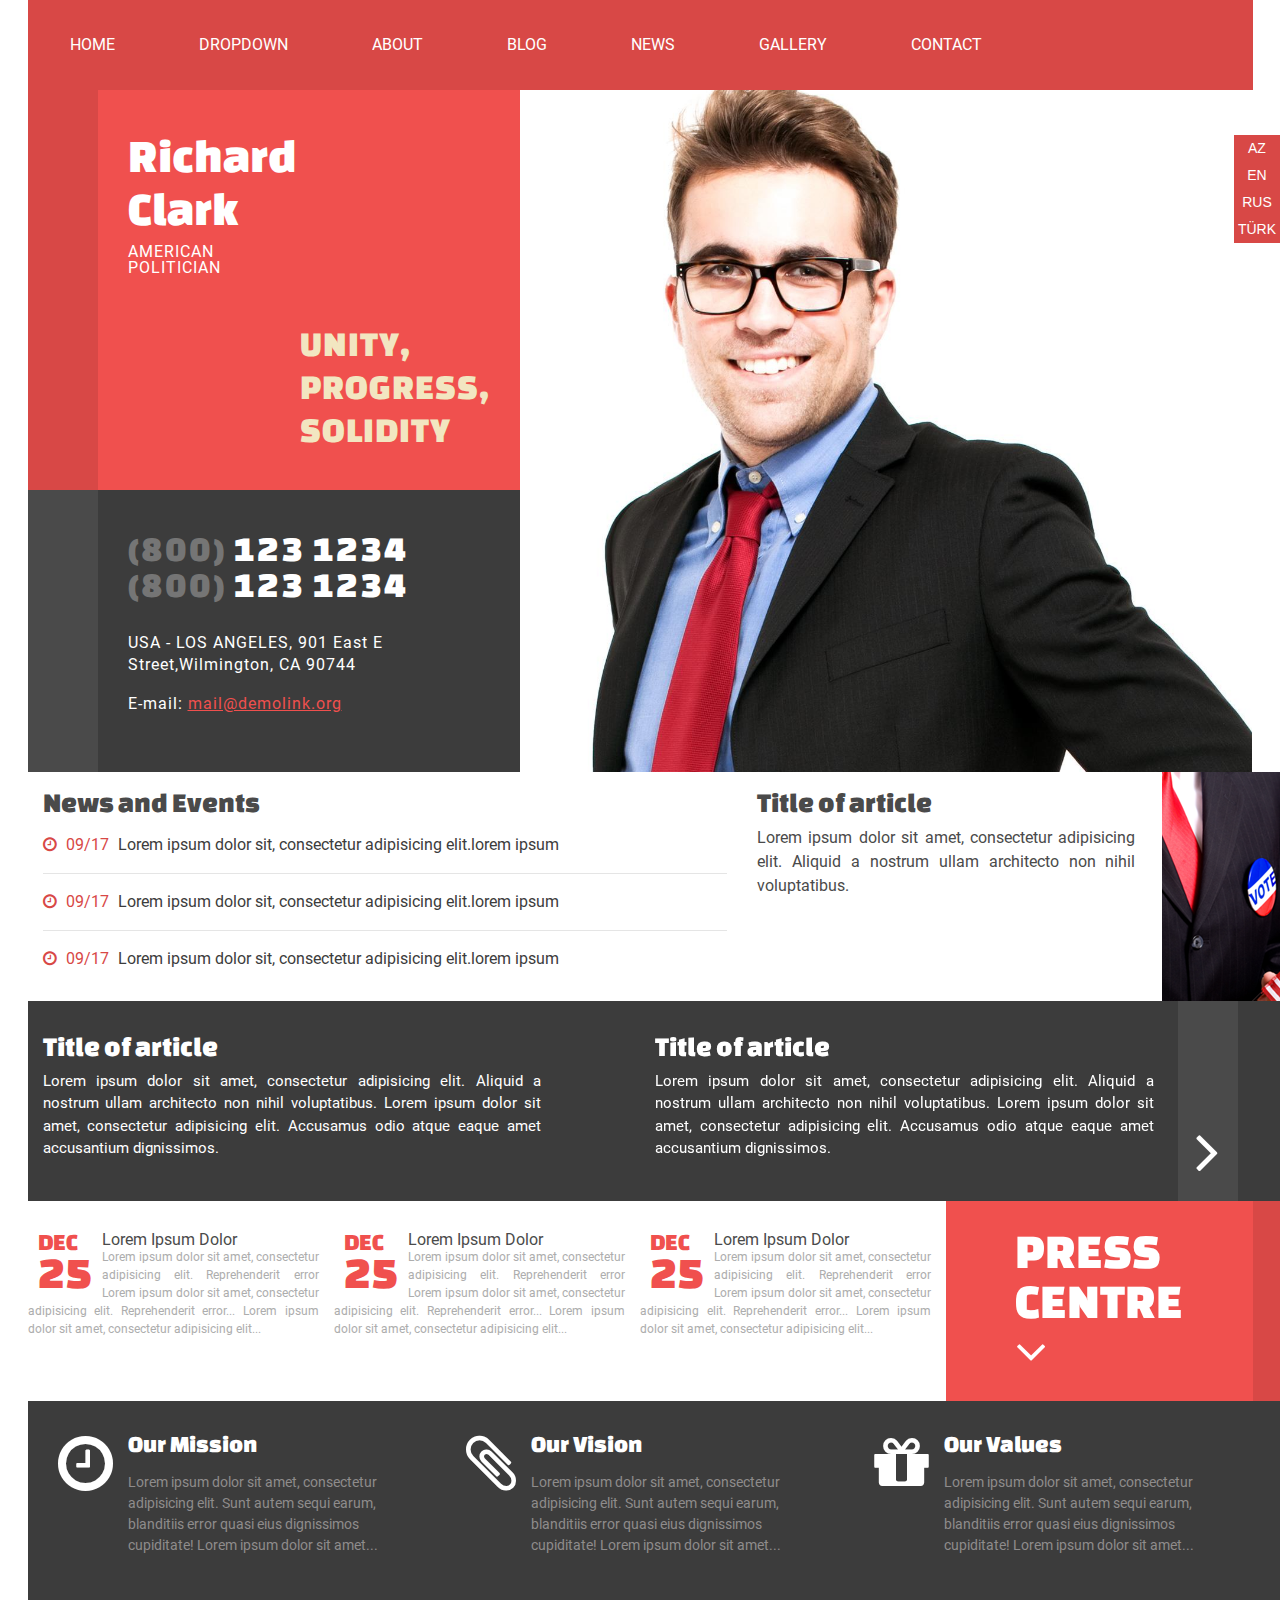
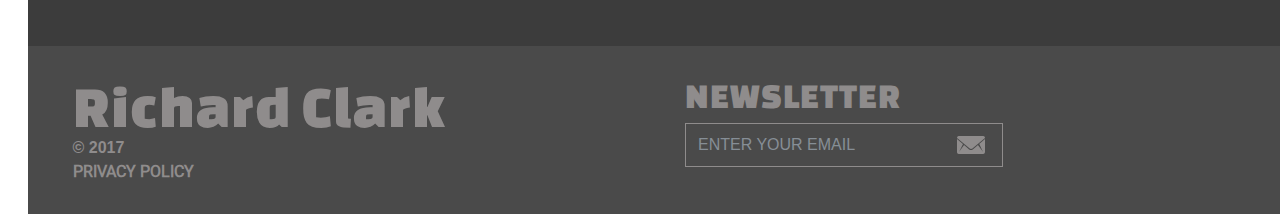
==== index.html @ 46f84d85 "created single blog(posts) and added some features" ====
<!DOCTYPE html>
<html lang="en">
	<head>
		<!-- Required meta tags -->
		<meta charset="utf-8">
		<meta http-equiv="X-UA-Compatible" content="IE=edge">
		<meta name="viewport" content="width=device-width, initial-scale=1.0, maximum-scale=1.0">
		<meta name="keywords" content="tags for website">
		<meta name="description" content="This is the home page.">
		<meta name="author" content="">
		<title>HOME</title>
		<!-- CSS -->
		<link rel="stylesheet" type="text/css" href="assets/css/bootstrap.min.css">
		<link rel="stylesheet" type="text/css" href="assets/css/font-awesome.min.css">
		<link rel="stylesheet" type="text/css" href="assets/css/animate.css">
		<link rel="stylesheet" type="text/css" href="assets/css/YouTubePopUp.css">
		<link rel="stylesheet" type="text/css" href="assets/css/owl.carousel.min.css">
		<link rel="stylesheet" type="text/css" href="assets/css/lightbox.min.css">
		<link rel="stylesheet" type="text/css" href="assets/css/styles.css">
	</head>
	<body>
		<!-- LANGUAGE BOX -->
		<ul id="language-box" class="d-none d-md-block">
			<li><a href="#">AZ</a></li>
			<li><a href="#">EN</a></li>
			<li><a href="#">RUS</a></li>
			<li><a href="#">TÜRK</a></li>
		</ul>
		<!-- /LANGUAGE BOX -->
		<!-- HEADER-NAVBAR -->
		<header id="section-header">
			<div class="container container_custom">
				<div class="row">
					<div class="col-12">
						<nav class="navbar navbar-expand-lg navbar-light navbar_custom roboto-regular">
							<button class="navbar-toggler" type="button" data-toggle="collapse" data-target="#navbarSupportedContent" aria-controls="navbarSupportedContent" aria-expanded="false" aria-label="Toggle navigation">
							<span class="navbar-toggler-icon"></span>
							</button>
							<div class="collapse navbar-collapse" id="navbarSupportedContent">
								<ul class="navbar-nav mr-auto">
									<li class="nav-item active">
										<a class="nav-link" href="/"><span data-hover="HOME">HOME</span></a>
									</li>
									<li class="nav-item">
										<a class="nav-link" href="#"><span data-hover="DROPDOWN">DROPDOWN</span></a>
										<ul class="sub-menu" style="display: none;">
											<li class="sub-menu-item"><a href="#">SUB MENU 1</a></li>
											<li class="sub-menu-item"><a href="#">SUB MENU 2</a></li>
											<li class="sub-menu-item"><a href="#">SUB MENU 3</a></li>
										</ul>
									</li>
									<li class="nav-item">
										<a class="nav-link" href="about.html"><span data-hover="ABOUT">ABOUT</span></a>
									</li>
									<li class="nav-item">
										<a class="nav-link" href="blogs.html"><span data-hover="BLOG">BLOG</span></a>
									</li>
									<li class="nav-item">
										<a class="nav-link" href="news.html"><span data-hover="NEWS">NEWS</span></a>
									</li>
									<li class="nav-item">
										<a class="nav-link" href="gallery.html"><span data-hover="GALLERY">GALLERY</span></a>
									</li>
									<li class="nav-item">
										<a class="nav-link" href="contact.html"><span data-hover="CONTACTS">CONTACT</span></a>
									</li>
									<!-- 		<li class="nav-item">
										<a class="nav-link" href="#"><span data-hover="AZ">AZ</span></a>
										<ul class="sub-menu" style="display: none;">
													<li class="sub-menu-item"><a href="#">EN</a></li>
													<li class="sub-menu-item"><a href="#">RUS</a></li>
													<li class="sub-menu-item"><a href="#">TÜRK</a></li>
										</ul>
									</li> -->
								</ul>
							</div>
						</nav>
					</div>
				</div>
			</div>
		</header>
		<!-- /HEADER-NAVBAR -->
		<!-- HEADER-ABOUT -->
		<section id="header-about">
			<div class="container container_custom">
				<div class="row">
					<div class="col-lg-5 col-md-5 col-sm-12 col-xs-12">
						<div class="about-box-top">
							<h2 class="porfolio-name changa-one">Richard<br>Clark</h2>
							<p class="portfolio-name-title roboto-regular">AMERICAN <br> POLITICIAN</p>
							<p class="portfolio-name-position changa-one pull-right">UNITY,<br>PROGRESS,<br>SOLIDITY</p>
							<div class="clearfix"></div>
						</div>
						<div class="about-box-bottom">
							<p class="contact-number changa-one"><span>(800)</span>&nbsp;123 1234</p>
							<p class="contact-number changa-one"><span>(800)</span>&nbsp;123 1234</p>
						<address class="roboto-regular">USA - LOS ANGELES, 901 East E Street,Wilmington, CA 90744</address>
						<p class="contact-email roboto-regular">E-mail: <a href="mailto:mail@demolink.org" class="email-link">mail@demolink.org</a></p>
					</div>
				</div>
				<div class="col-lg-7 col-md-7  hidden-sm-down">
					<div class="portfolio-image" style="background-image: url('assets/images/image.jpg');"></div>
				</div>
			</div>
		</div>
	</section>
	<!-- /HEADER-ABOUT -->
	<!-- NEWS-EVENTS -->
	<section id="news-events-section">
		<div class="container container_custom">
			<div class="row">
				<div class="col-12">
					<div class="container container_custom">
						<div class="row">
							<div class="col-12 col-sm-12 col-xs-12 col-md-7 col-lg-7">
								<div class="last-news-events roboto-regular">
									<h3 class="changa-one">News and Events</h3>
									<a href="#" class="last-news-events-item">
										<i class="fa fa-clock-o"></i>
										<span class="last-news-events-item-date">09/17</span>
										Lorem ipsum dolor sit, consectetur adipisicing elit.lorem ipsum
									</a>
									<hr>
									<a href="#" class="last-news-events-item">
										<i class="fa fa-clock-o"></i>
										<span class="last-news-events-item-date">09/17</span>
										Lorem ipsum dolor sit, consectetur adipisicing elit.lorem ipsum
									</a>
									<hr>
									<a href="#" class="last-news-events-item">
										<i class="fa fa-clock-o"></i>
										<span class="last-news-events-item-date">09/17</span>
										Lorem ipsum dolor sit, consectetur adipisicing elit.lorem ipsum
									</a>
								</div>
							</div>
							<div class="col-12 col-sm-12 col-xs-12 col-md-4 col-lg-4">
								<a href="#" class="figure-article">
									<article class="static-article">
										<h3 class="changa-one">Title of article</h3>
										<p class="roboto-regular">Lorem ipsum dolor sit amet,
											consectetur adipisicing elit.
											Aliquid a nostrum ullam architecto
										non nihil voluptatibus.</p>
									</article>
								<figure class="right-figure d-none d-md-block"><img src="assets/images/figure.png" alt="figure"></figure>
							</a>
						</div>
					</div>
				</div>
			</div>
		</div>
	</div>
</section>
<!-- /NEWS-EVENTS -->
<!-- BLOG-ARTICLE -->
<section id="blog-article">
	<div class="container container_custom">
		<div class="row">
			<div class="col-12">
				<div class="blog-article">
					<div class="container container_custom">
						<div class="row">
							<div class="col-md-6 col-lg-6 col-sm-6 col-xs-12">
								<a href="#" class="figure-article">
									<article class="static-article">
										<h3 class="changa-one">Title of article</h3>
										<p class="roboto-regular">Lorem ipsum dolor sit amet,
											consectetur adipisicing elit.
											Aliquid a nostrum ullam architecto
										non nihil voluptatibus. Lorem ipsum dolor sit amet, consectetur adipisicing elit. Accusamus odio atque eaque amet accusantium dignissimos.</p>
									</article>
								</a>
							</div>
							<div class="col-md-6 col-lg-6 col-sm-6 d-none d-md-block">
								<div class="owl-blog-article owl-carousel owl-theme">
									<div>
										<a href="#" class="figure-article">
											<article class="static-article">
												<h3 class="changa-one">Title of article</h3>
												<p class="roboto-regular">Lorem ipsum dolor sit amet,
													consectetur adipisicing elit.
													Aliquid a nostrum ullam architecto
												non nihil voluptatibus. Lorem ipsum dolor sit amet, consectetur adipisicing elit. Accusamus odio atque eaque amet accusantium dignissimos.</p>
											</article>
										</a>
									</div>
									<div>
										<a href="#" class="figure-article">
											<article class="static-article">
												<h3 class="changa-one">Title of article</h3>
												<p class="roboto-regular">Lorem ipsum dolor sit amet,
													consectetur adipisicing elit.
													Aliquid a nostrum ullam architecto
												non nihil voluptatibus. Lorem ipsum dolor sit amet, consectetur adipisicing elit. Accusamus odio atque eaque amet accusantium dignissimos.</p>
											</article>
										</a>
									</div>
									<div>
										<a href="#" class="figure-article">
											<article class="static-article">
												<h3 class="changa-one">Title of article</h3>
												<p class="roboto-regular">Lorem ipsum dolor sit amet,
													consectetur adipisicing elit.
													Aliquid a nostrum ullam architecto
												non nihil voluptatibus. Lorem ipsum dolor sit amet, consectetur adipisicing elit. Accusamus odio atque eaque amet accusantium dignissimos.</p>
											</article>
										</a>
									</div>
								</div>
							</div>
						</div>
					</div>
				</div>
			</div>
		</div>
	</div>
</section>
<!-- /BLOG-ARTICLE -->
<!-- PRESS CENTRE -->
<section id="press-centre-section">
	<div class="container container_custom">
		<div class="row">
			<div class="col-12">
				<div class="press-centre-section">
					<div class="container container_custom">
						<div class="row">
							<div class="col-md-3 col-lg-3 col-sm-12 col-xs-12 press-centre-section-article">
								<a href="#">
									<time class="changa-one">
									DEC
									<span>25</span>
									</time>
									<div>
										<h6 class="roboto-regular press-centre-section-article-title">Lorem Ipsum Dolor</h6>
										<p class="press-centre-section-article-content roboto-regular">Lorem ipsum dolor sit amet, consectetur adipisicing elit. Reprehenderit error Lorem ipsum dolor sit amet, consectetur adipisicing elit. Reprehenderit error... Lorem ipsum dolor sit amet, consectetur adipisicing elit...</p>
									</div>
								</a>
							</div>
							<div class="col-md-3 col-lg-3 col-sm-12 col-xs-12 press-centre-section-article">
								<a href="#">
									<time class="changa-one">
									DEC
									<span>25</span>
									</time>
									<div>
										<h6 class="roboto-regular press-centre-section-article-title">Lorem Ipsum Dolor</h6>
										<p class="press-centre-section-article-content roboto-regular">Lorem ipsum dolor sit amet, consectetur adipisicing elit. Reprehenderit error Lorem ipsum dolor sit amet, consectetur adipisicing elit. Reprehenderit error... Lorem ipsum dolor sit amet, consectetur adipisicing elit...</p>
									</div>
								</a>
							</div>
							<div class="col-md-3 col-lg-3 col-sm-12 col-xs-12 press-centre-section-article">
								<a href="#">
									<time class="changa-one">
									DEC
									<span>25</span>
									</time>
									<div>
										<h6 class="roboto-regular press-centre-section-article-title">Lorem Ipsum Dolor</h6>
										<p class="press-centre-section-article-content roboto-regular">Lorem ipsum dolor sit amet, consectetur adipisicing elit. Reprehenderit error Lorem ipsum dolor sit amet, consectetur adipisicing elit. Reprehenderit error... Lorem ipsum dolor sit amet, consectetur adipisicing elit...</p>
									</div>
								</a>
							</div>
							<div class="col-md-3 col-lg-3 d-none d-md-block press-centre-section-link">
								<a href="#" class="changa-one">
									<span>
										PRESS <br>
										CENTRE
										<i class="fa fa-angle-down 5x"></i>
									</span>
								</a>
							</div>
						</div>
					</div>
				</div>
			</div>
		</div>
	</div>
</section>
<!-- /PRESS CENTRE -->
<!-- MISSION SECTION -->
<section id="mission-section">
	<div class="container container_custom">
		<div class="row">
			<div class="col-12">
				<div class="mission-section">
					<div class="container container_custom">
						<div class="row">
							<div class="col-md-4 col-lg-4 col-sm-12 col-xs-12 mission-section-wrapper">
								<div class="mission-section-icon">
									<i class="fa fa-clock-o fa-4x" aria-hidden="true"></i>
								</div>
								<div class="mission-section-content">
									<h4 class="mission-section-content-head changa-one">
									Our Mission
									</h4>
									<p class="mission-section-content-title roboto-regular">
										Lorem ipsum dolor sit amet, consectetur adipisicing elit. Sunt autem sequi earum, blanditiis error quasi eius dignissimos cupiditate! Lorem ipsum dolor sit amet...
									</p>
									<a href="#" class="roboto-regular">READ MORE <i class="fa fa-angle-right"></i></a>
								</div>
							</div>
							<div class="col-md-4 col-lg-4 col-sm-12 col-xs-12 mission-section-wrapper">
								<div class="mission-section-icon">
									<i class="fa fa-paperclip fa-4x" aria-hidden="true"></i>
								</div>
								<div class="mission-section-content">
									<h4 class="mission-section-content-head changa-one">
									Our Vision
									</h4>
									<p class="mission-section-content-title roboto-regular">
										Lorem ipsum dolor sit amet, consectetur adipisicing elit. Sunt autem sequi earum, blanditiis error quasi eius dignissimos cupiditate! Lorem ipsum dolor sit amet...
									</p>
									<a href="#" class="roboto-regular">READ MORE <i class="fa fa-angle-right"></i></a>
								</div>
							</div>
							<div class="col-md-4 col-lg-4 col-sm-12 col-xs-12  mission-section-wrapper">
								<div class="mission-section-icon">
									<i class="fa fa-gift fa-4x" aria-hidden="true"></i>
								</div>
								<div class="mission-section-content">
									<h4 class="mission-section-content-head changa-one">
									Our Values
									</h4>
									<p class="mission-section-content-title roboto-regular">
										Lorem ipsum dolor sit amet, consectetur adipisicing elit. Sunt autem sequi earum, blanditiis error quasi eius dignissimos cupiditate! Lorem ipsum dolor sit amet...
									</p>
									<a href="#" class="roboto-regular">READ MORE <i class="fa fa-angle-right"></i></a>
								</div>
							</div>
						</div>
					</div>
				</div>
			</div>
		</div>
	</div>
</section>
<!-- /MISSION SECTION -->
<!-- FINAL SECTION -->
<footer id="final-section">
	<div class="container container_custom">
		<div class="row">
			<div class="col-12">
				<div class="final-section">
					<div class="container container_custom">
						<div class="row">
							<div class="col-md-6 col-lg-6 col-sm-6 col-xs-12">
								<div class="final-left-section">
									<a href="#" class="footer-brand-name changa-one">Richard Clark</a>
									<b>
									&copy; 2017
									<span><a href="#" class="roboto-regular" title="privacy policy">PRIVACY POLICY</a></span>
									</b>
								</div>
							</div>
							<div class="col-md-6 col-lg-4 col-sm-6 col-xs-12">
								<div class="final-right-section">
									<h3 class="changa-one">NEWSLETTER</h3>
									<form action="">
										<div class="form-group form-group_custom">
											<input type="text" class="form-control form-control_custom" placeholder="ENTER YOUR EMAIL">
											<button type="submit" class="btn btn_custom"></button>
										</div>
									</form>
								</div>
							</div>
						</div>
					</div>
				</div>
			</div>
		</div>
	</div>
</footer>
<!-- /FINAL SECTION -->
<!-- SCROLLUP -->
<a href="#" id="scroll-up"><i class="fa fa-angle-up fa-3x"></i></a>
<!-- /SCROLLUP -->
<!-- JavaScript -->
<script src="assets/js/jquery.min.js"></script>
<script src="https://cdnjs.cloudflare.com/ajax/libs/popper.js/1.11.0/umd/popper.min.js" integrity="sha384-b/U6ypiBEHpOf/4+1nzFpr53nxSS+GLCkfwBdFNTxtclqqenISfwAzpKaMNFNmj4" crossorigin="anonymous"></script>
<script src="assets/js/bootstrap.min.js"></script>
<script type="text/javascript" src="assets/js/YouTubePopUp.js"></script>
<script type="text/javascript" src="assets/js/appear.js"></script>
<script type="text/javascript" src="assets/js/owl.carousel.min.js"></script>
<script type="text/javascript" src="assets/js/lightbox.min.js"></script>
<script src="assets/js/custom.js"></script>
</body>
</html>
---- assets/css/YouTubePopUp.css ----
@charset "UTF-8";
/*
    Name: YouTubePopUp
    Description: jQuery plugin to display YouTube or Vimeo video in PopUp, responsive and retina, easy to use.
    Version: 1.0.1
    Plugin URL: http://wp-time.com/youtube-popup-jquery-plugin/
    Written By: Qassim Hassan
    Twitter: @QQQHZ
    Websites: wp-time.com | qass.im | wp-plugins.in
    Dual licensed under the MIT and GPL licenses:
        http://www.opensource.org/licenses/mit-license.php
        http://www.gnu.org/licenses/gpl.html
    Copyright (c) 2016 - Qassim Hassan
*/

.YouTubePopUp-Wrap{
    position:fixed;
    width:100%;
    height:100%;
    background-color:#000;
    background-color:rgba(0,0,0,0.8);
    top:0;
    left:0;
    z-index:9999999999999;
}

.YouTubePopUp-animation{
    opacity: 0;
    -webkit-animation-duration: 0.5s;
    animation-duration: 0.5s;
    -webkit-animation-fill-mode: both;
    animation-fill-mode: both;
    -webkit-animation-name: YouTubePopUp;
    animation-name: YouTubePopUp;
}

@-webkit-keyframes YouTubePopUp {
    0% {
        opacity: 0;
    }

    100% {
        opacity: 1;
    }
}

@keyframes YouTubePopUp {
    0% {
        opacity: 0;
    }

    100% {
        opacity: 1;
    }
}

body.logged-in .YouTubePopUp-Wrap{ /* For WordPress */
    top:32px;
    z-index:99998;
}

.YouTubePopUp-Content{
    max-width:680px;
    display:block;
    margin:0 auto;
    height:100%;
    position:relative;
}

.YouTubePopUp-Content iframe{
    max-width:100% !important;
    width:100% !important;
    display:block !important;
    height:480px !important;
    border:none !important;
    position:absolute;
    top: 0;
    bottom: 0;
    margin: auto 0;
}

.YouTubePopUp-Hide{
    -webkit-animation-duration: 0.5s;
    animation-duration: 0.5s;
    -webkit-animation-fill-mode: both;
    animation-fill-mode: both;
    -webkit-animation-name: YouTubePopUpHide;
    animation-name: YouTubePopUpHide;
}

@-webkit-keyframes YouTubePopUpHide {
    0% {
        opacity: 1;
    }

    100% {
        opacity: 0;
    }
}

@keyframes YouTubePopUpHide {
    0% {
        opacity: 1;
    }

    100% {
        opacity: 0;
    }
}

.YouTubePopUp-Close{
    position:absolute;
    top:0;
    cursor:pointer;
    bottom:528px;
    right:0px;
    margin:auto 0;
    width:24px;
    height:24px;
    background:url(close.png) no-repeat;
    background-size:24px 24px;
    -webkit-background-size:24px 24px;
    -moz-background-size:24px 24px;
    -o-background-size:24px 24px;
}

.YouTubePopUp-Close:hover{
    opacity:0.5;
}

@media all and (max-width: 768px) and (min-width: 10px){
    .YouTubePopUp-Content{
        max-width:90%;
    }
}

@media all and (max-width: 600px) and (min-width: 10px){
    .YouTubePopUp-Content iframe{
        height:320px !important;
    }

    .YouTubePopUp-Close{
        bottom:362px;
    }
}

@media all and (max-width: 480px) and (min-width: 10px){
    .YouTubePopUp-Content iframe{
        height:220px !important;
    }

    .YouTubePopUp-Close{
        bottom:262px;
    }
}
---- assets/css/styles.css ----
/* -------------------------------------------------------------
  Sass CSS3 Mixins! The Cross-Browser CSS3 Sass Library
  By: Matthieu Aussaguel, http://www.mynameismatthieu.com, @matthieu_tweets

  List of CSS3 Sass Mixins File to be @imported and @included as you need

  The purpose of this library is to facilitate the use of CSS3 on different browsers avoiding HARD TO READ and NEVER
  ENDING css files

  note: All CSS3 Properties are being supported by Safari 5
  more info: http://www.findmebyip.com/litmus/#css3-properties

------------------------------------------------------------- */
@font-face {
  font-family: "roboto-regular";
  src: url("../fonts/Roboto-Regular.ttf"); }
@font-face {
  font-family: "roboto-bold";
  src: url("../fonts/Roboto-Bold.ttf"); }
@font-face {
  font-family: "roboto-medium";
  src: url("../fonts/Roboto-Medium.ttf"); }
@font-face {
  font-family: "roboto-light";
  src: url("../fonts/Roboto-Light.ttf"); }
@font-face {
  font-family: "changa-one";
  src: url("../fonts/ChangaOne-Regular.ttf"); }
.roboto-regular {
  font-family: 'roboto-regular', serif; }

.roboto-medium {
  font-family: 'roboto-medium', serif; }

.roboto-bold {
  font-family: 'roboto-bold', serif; }

.roboto-light {
  font-family: 'roboto-light', serif; }

.changa-one {
  font-family: 'changa-one'; }

@media (min-width: 1200px) {
  .container_custom {
    max-width: 1255px !important; } }

.section_after, #blog-article, #press-centre-section, #mission-section, #final-section, #breadcrump {
  position: relative; }
  .section_after:after, #blog-article:after, #press-centre-section:after, #mission-section:after, #final-section:after, #breadcrump:after {
    content: "";
    position: absolute;
    top: 0;
    right: 0;
    width: 16%;
    height: 100%;
    z-index: -1;
    background-color: #3C3C3C; }
    @media screen and (max-width: 768px) {
      .section_after:after, #blog-article:after, #press-centre-section:after, #mission-section:after, #final-section:after, #breadcrump:after {
        background-color: transparent !important; } }

.static-article {
  padding: 15px 0;
  text-align: justify;
  height: 100%; }
  .static-article h4 {
    color: #4A4A4A; }

#scroll-up {
  display: block;
  padding: 5px 15px;
  background-color: #8F8C8C;
  color: #fff;
  position: fixed;
  right: 15px;
  bottom: 15px;
  z-index: 1000;
  display: none;
  -webkit-transition: all 0.2s linear;
  -khtml-transition: all 0.2s linear;
  -moz-transition: all 0.2s linear;
  -ms-transition: all 0.2s linear;
  -o-transition: all 0.2s linear;
  transition: all 0.2s linear; }
  #scroll-up:hover {
    background-color: #D84846; }

.navigation-wrapper {
  padding: 30px 0;
  text-align: center; }
  .navigation-wrapper nav > ul.pagination {
    -webkit-box-shadow: 0 1px 2px rgba(0, 0, 0, 0.05);
    -moz-box-shadow: 0 1px 2px rgba(0, 0, 0, 0.05);
    box-shadow: 0 1px 2px rgba(0, 0, 0, 0.05);
    display: inline-flex; }
    .navigation-wrapper nav > ul.pagination .active > a {
      background-color: #f5f5f5;
      border-color: #ddd; }
    .navigation-wrapper nav > ul.pagination .page-item {
      -webkit-border-radius: 0 !important;
      -moz-border-radius: 0 !important;
      border-radius: 0 !important; }
      .navigation-wrapper nav > ul.pagination .page-item .page-link {
        padding: 4px 12px;
        border-radius: 0;
        font-size: 14px;
        color: #D84846; }

.right-sight-news {
  width: 100%;
  height: auto;
  padding: 30px 30px;
  background-color: #4A4A4A;
  color: #fff; }
  .right-sight-news-list {
    padding-left: 0; }
    .right-sight-news-list-item {
      list-style-type: none;
      position: relative;
      margin-top: 12px; }
      .right-sight-news-list-item:before {
        content: "-";
        position: absolute;
        top: 0;
        left: 0; }
      .right-sight-news-list-item a {
        text-decoration: none;
        color: #fff;
        margin-left: 15px; }
.right-sight .right-sight-events {
  padding: 30px 30px;
  color: #fff;
  background-color: #D84846; }
  .right-sight .right-sight-events-list {
    padding-left: 0; }
    .right-sight .right-sight-events-list-item {
      list-style-type: none;
      margin-bottom: 30px; }
      .right-sight .right-sight-events-list-item h6 {
        margin-bottom: 30px; }
        .right-sight .right-sight-events-list-item h6 a {
          text-decoration: none;
          color: #fff; }
      .right-sight .right-sight-events-list-item figure img {
        height: 130px;
        width: 100px;
        object-fit: cover;
        float: left;
        margin-right: 15px; }
      .right-sight .right-sight-events-list-item .right-sight-events-date {
        font-size: 14px;
        color: #f2e6c1;
        margin-bottom: 0; }
      .right-sight .right-sight-events-list-item .right-sight-events-body {
        font-size: 12px;
        color: #f7a3a2; }

.post-properties {
  border-top: 1px solid #ddd;
  border-bottom: 1px solid #ddd; }
  .post-properties ul {
    padding: 0;
    margin: 0;
    line-height: 40px; }
  .post-properties-item {
    display: inline-block;
    list-style-type: none;
    color: #9a9a9a;
    margin-left: 15px;
    font-size: 14px; }
    .post-properties-item .fa {
      margin-right: 10px;
      color: #D84846; }

#language-box {
  position: absolute;
  z-index: 100;
  top: 15%;
  right: 0;
  padding-left: 0;
  background-color: #D84846; }
  #language-box li {
    list-style-type: none;
    text-align: center; }
    #language-box li a {
      padding: 3px 4px;
      text-decoration: none;
      color: #fff;
      display: block;
      font-size: 14px;
      -webkit-transition: all 0.2s ease-in-out 0s;
      -khtml-transition: all 0.2s ease-in-out 0s;
      -moz-transition: all 0.2s ease-in-out 0s;
      -ms-transition: all 0.2s ease-in-out 0s;
      -o-transition: all 0.2s ease-in-out 0s;
      transition: all 0.2s ease-in-out 0s; }
      #language-box li a:hover, #language-box li a:focus {
        background-color: #fff;
        color: #D84846; }

#section-header .navbar_custom {
  background-color: #D84846;
  padding: 0; }
  #section-header .navbar_custom .nav-item {
    -webkit-transition: all 0.2s ease-in-out 0s;
    -khtml-transition: all 0.2s ease-in-out 0s;
    -moz-transition: all 0.2s ease-in-out 0s;
    -ms-transition: all 0.2s ease-in-out 0s;
    -o-transition: all 0.2s ease-in-out 0s;
    transition: all 0.2s ease-in-out 0s;
    padding: 33px 42px 33px 42px;
    cursor: pointer;
    position: relative; }
    #section-header .navbar_custom .nav-item:hover {
      background-color: #fff; }
      #section-header .navbar_custom .nav-item:hover .nav-link {
        color: #D84846; }
        #section-header .navbar_custom .nav-item:hover .nav-link span {
          -webkit-transform: translateY(-100%);
          -khtml-transform: translateY(-100%);
          -moz-transform: translateY(-100%);
          -ms-transform: translateY(-100%);
          -o-transform: translateY(-100%);
          transform: translateY(-100%); }
    @media screen and (max-width: 991px) {
      #section-header .navbar_custom .nav-item {
        padding: 12px; } }
    #section-header .navbar_custom .nav-item .nav-link {
      font-size: 16px;
      color: #fff;
      padding: 0;
      overflow: hidden; }
      #section-header .navbar_custom .nav-item .nav-link span {
        position: relative;
        display: inline-block;
        -webkit-transition: all 0.2s ease-in-out 0s;
        -khtml-transition: all 0.2s ease-in-out 0s;
        -moz-transition: all 0.2s ease-in-out 0s;
        -ms-transition: all 0.2s ease-in-out 0s;
        -o-transition: all 0.2s ease-in-out 0s;
        transition: all 0.2s ease-in-out 0s; }
        #section-header .navbar_custom .nav-item .nav-link span:after {
          position: absolute;
          font-size: 16px;
          top: 100%;
          left: 0;
          content: attr(data-hover); }
    #section-header .navbar_custom .nav-item .sub-menu {
      position: absolute;
      z-index: 100;
      background-color: #fff;
      text-align: center;
      -webkit-box-shadow: 0 3px 3px rgba(0, 0, 0, 0.3);
      -moz-box-shadow: 0 3px 3px rgba(0, 0, 0, 0.3);
      -ms-box-shadow: 0 3px 3px rgba(0, 0, 0, 0.3);
      -o-box-shadow: 0 3px 3px rgba(0, 0, 0, 0.3);
      box-shadow: 0 3px 3px rgba(0, 0, 0, 0.3);
      min-width: 100%;
      padding: 0;
      top: 90px;
      left: 0; }
      @media screen and (max-width: 991px) {
        #section-header .navbar_custom .nav-item .sub-menu {
          position: relative;
          top: 0; } }
      #section-header .navbar_custom .nav-item .sub-menu .sub-menu-item {
        list-style-type: none;
        padding: 10px; }
        #section-header .navbar_custom .nav-item .sub-menu .sub-menu-item a {
          text-decoration: none;
          color: #D84846;
          white-space: nowrap; }
        #section-header .navbar_custom .nav-item .sub-menu .sub-menu-item:hover {
          background-color: #D84846; }
          #section-header .navbar_custom .nav-item .sub-menu .sub-menu-item:hover a {
            color: #fff; }

#header-about .about-box-top {
  background-color: #F0504E;
  border-left: 70px solid #D84846;
  height: 400px;
  padding: 40px 30px; }
  #header-about .about-box-top p {
    line-height: 1.2; }
  #header-about .about-box-top .porfolio-name {
    font-size: 3rem;
    color: #fff; }
  #header-about .about-box-top .portfolio-name-title {
    font-size: 16px;
    color: #fff;
    letter-spacing: 1px;
    line-height: 1; }
  #header-about .about-box-top .portfolio-name-position {
    font-size: 36px;
    color: #F2E6C1;
    margin-top: 30px;
    letter-spacing: 1px; }
#header-about .about-box-bottom {
  padding: 40px 30px;
  background-color: #3C3C3C;
  border-left: 70px solid #4A4A4A; }
  #header-about .about-box-bottom .contact-number {
    margin-bottom: 0;
    line-height: 1;
    color: #fff;
    font-size: 36px;
    letter-spacing: 2px; }
    #header-about .about-box-bottom .contact-number span {
      color: #757575; }
  #header-about .about-box-bottom address {
    padding: 30px 0 0 0;
    letter-spacing: 1px;
    line-height: 22px;
    font-size: 16px;
    color: #fff; }
  #header-about .about-box-bottom .contact-email {
    font-size: 16px;
    letter-spacing: 1px;
    color: #fff; }
    #header-about .about-box-bottom .contact-email .email-link {
      color: #F0504E;
      text-decoration: underline; }
#header-about .portfolio-image {
  width: 100%;
  height: 100%;
  background-repeat: no-repeat;
  background-size: cover;
  background-position: 0; }

#news-events-section {
  position: relative;
  overflow: hidden; }
  #news-events-section .last-news-events {
    padding: 15px 0; }
    #news-events-section .last-news-events h3 {
      color: #4A4A4A;
      margin-bottom: 15px; }
    #news-events-section .last-news-events-item {
      display: block;
      text-decoration: none;
      color: #3C3C3C;
      margin-bottom: 15px; }
      #news-events-section .last-news-events-item .fa-clock-o, #news-events-section .last-news-events-item-date {
        color: #D84846;
        font-size: 16px;
        margin-right: 5px; }
  #news-events-section .figure-article {
    text-decoration: none;
    color: #4A4A4A; }
    #news-events-section .figure-article figure {
      height: 100%;
      position: absolute;
      right: -212px;
      top: 0;
      bottom: 0;
      overflow: hidden;
      width: 200px;
      background-color: #D84846; }
      #news-events-section .figure-article figure img {
        position: relative;
        z-index: 2; }
      #news-events-section .figure-article figure:after {
        content: "";
        position: absolute;
        bottom: -228px;
        right: 0;
        width: 200px;
        height: 100%;
        z-index: 1;
        background-color: #8F8C8C;
        -webkit-transition: all 0.2s ease-in-out 0s;
        -khtml-transition: all 0.2s ease-in-out 0s;
        -moz-transition: all 0.2s ease-in-out 0s;
        -ms-transition: all 0.2s ease-in-out 0s;
        -o-transition: all 0.2s ease-in-out 0s;
        transition: all 0.2s ease-in-out 0s; }
    #news-events-section .figure-article:hover {
      color: #8F8C8C; }
      #news-events-section .figure-article:hover figure:after {
        bottom: 0; }

#blog-article .blog-article {
  min-height: 200px;
  background-color: #3C3C3C; }
  #blog-article .blog-article .figure-article {
    text-decoration: none;
    color: #fff; }
    #blog-article .blog-article .figure-article .static-article {
      padding-top: 30px !important; }
    #blog-article .blog-article .figure-article p {
      padding-right: 84px;
      font-size: 15px; }
    #blog-article .blog-article .figure-article h4 {
      color: #fff; }
  #blog-article .blog-article .owl-blog-article .owl-nav {
    position: absolute;
    right: 0;
    display: inline-block;
    width: 60px;
    background: #4A4A4A;
    height: 200px;
    top: 0;
    text-align: center; }
    #blog-article .blog-article .owl-blog-article .owl-nav .owl-prev, #blog-article .blog-article .owl-blog-article .owl-nav .owl-next {
      height: 100px;
      position: relative;
      -webkit-transition: all 0.2s ease-in-out 0s;
      -khtml-transition: all 0.2s ease-in-out 0s;
      -moz-transition: all 0.2s ease-in-out 0s;
      -ms-transition: all 0.2s ease-in-out 0s;
      -o-transition: all 0.2s ease-in-out 0s;
      transition: all 0.2s ease-in-out 0s; }
      #blog-article .blog-article .owl-blog-article .owl-nav .owl-prev:hover, #blog-article .blog-article .owl-blog-article .owl-nav .owl-next:hover {
        background-color: #D84846; }
      #blog-article .blog-article .owl-blog-article .owl-nav .owl-prev i, #blog-article .blog-article .owl-blog-article .owl-nav .owl-next i {
        position: absolute;
        top: 50%;
        left: 50%;
        -webkit-transform: translate(-50%, -50%);
        -khtml-transform: translate(-50%, -50%);
        -moz-transform: translate(-50%, -50%);
        -ms-transform: translate(-50%, -50%);
        -o-transform: translate(-50%, -50%);
        transform: translate(-50%, -50%);
        color: #fff; }
    #blog-article .blog-article .owl-blog-article .owl-nav .disabled {
      opacity: 0; }

#press-centre-section {
  min-height: 200px; }
  #press-centre-section:after {
    background-color: #D84846 !important; }
    @media (max-width: 768px) {
      #press-centre-section:after {
        display: none; } }
  #press-centre-section .press-centre-section-article {
    padding: 30px 0; }
    #press-centre-section .press-centre-section-article a {
      text-decoration: none; }
      #press-centre-section .press-centre-section-article a:hover time {
        color: #adadad; }
    #press-centre-section .press-centre-section-article time {
      float: left;
      font-size: 24px;
      color: #F0504E;
      line-height: 0.9;
      margin-right: 10px;
      margin-left: 10px;
      -webkit-transition: all 0.2s ease-in-out 0s;
      -khtml-transition: all 0.2s ease-in-out 0s;
      -moz-transition: all 0.2s ease-in-out 0s;
      -ms-transition: all 0.2s ease-in-out 0s;
      -o-transition: all 0.2s ease-in-out 0s;
      transition: all 0.2s ease-in-out 0s; }
      #press-centre-section .press-centre-section-article time span {
        font-size: 45px;
        display: block; }
    #press-centre-section .press-centre-section-article-title {
      color: #4A4A4A;
      margin-bottom: 0; }
    #press-centre-section .press-centre-section-article-content {
      color: #adadad;
      text-align: justify;
      font-size: 12px;
      padding-right: 15px; }
  #press-centre-section .press-centre-section .press-centre-section-link {
    background-color: #F0504E;
    min-height: 200px;
    position: relative;
    -webkit-transition: all 0.2s ease-in-out 0s;
    -khtml-transition: all 0.2s ease-in-out 0s;
    -moz-transition: all 0.2s ease-in-out 0s;
    -ms-transition: all 0.2s ease-in-out 0s;
    -o-transition: all 0.2s ease-in-out 0s;
    transition: all 0.2s ease-in-out 0s; }
    #press-centre-section .press-centre-section .press-centre-section-link:hover {
      background-color: #adadad; }
    #press-centre-section .press-centre-section .press-centre-section-link a {
      text-decoration: none;
      color: #fff;
      font-size: 50px;
      line-height: 1;
      position: block; }
      #press-centre-section .press-centre-section .press-centre-section-link a span {
        position: absolute;
        top: 50%;
        left: 50%;
        -webkit-transform: translate(-50%, -50%);
        -khtml-transform: translate(-50%, -50%);
        -moz-transform: translate(-50%, -50%);
        -ms-transform: translate(-50%, -50%);
        -o-transform: translate(-50%, -50%);
        transform: translate(-50%, -50%); }

#mission-section {
  overflow: hidden; }
  #mission-section .mission-section {
    background-color: #3C3C3C;
    overflow: hidden; }
    #mission-section .mission-section-wrapper {
      cursor: pointer;
      position: relative;
      z-index: 0;
      overflow: hidden;
      min-height: 200px;
      padding: 30px 30px 15px; }
      #mission-section .mission-section-wrapper:before {
        background: #F0504E;
        display: block;
        position: absolute;
        top: 100%;
        right: 0;
        bottom: 0;
        left: 0;
        height: 100%;
        -webkit-transition: all 0.2s ease-in-out 0s;
        -khtml-transition: all 0.2s ease-in-out 0s;
        -moz-transition: all 0.2s ease-in-out 0s;
        -ms-transition: all 0.2s ease-in-out 0s;
        -o-transition: all 0.2s ease-in-out 0s;
        transition: all 0.2s ease-in-out 0s;
        z-index: -5;
        content: ''; }
      #mission-section .mission-section-wrapper:hover:before {
        top: 0; }
      #mission-section .mission-section-wrapper:hover a {
        opacity: 1; }
      #mission-section .mission-section-wrapper:hover p {
        color: #f7a3a2; }
    #mission-section .mission-section-icon {
      float: left;
      color: #fff;
      height: 200px;
      padding-right: 15px; }
    #mission-section .mission-section-content-head {
      color: #fff; }
    #mission-section .mission-section-content-title {
      font-size: 14px;
      margin-top: 15px;
      color: #8F8C8C; }
    #mission-section .mission-section-content a {
      font-size: 16px;
      color: #fff;
      display: inline-block;
      opacity: 0; }
      #mission-section .mission-section-content a .fa-angle-right {
        margin-left: 5px;
        font-size: 18px; }

#final-section:after {
  background-color: #4A4A4A; }
#final-section .final-section {
  background-color: #4A4A4A; }
  #final-section .final-section .final-left-section {
    padding: 30px 30px; }
    #final-section .final-section .final-left-section .footer-brand-name {
      font-size: 60px;
      color: #8F8C8C;
      text-decoration: none;
      display: block;
      line-height: 1;
      letter-spacing: 1px;
      -webkit-transition: all 0.2s ease-in-out 0s;
      -khtml-transition: all 0.2s ease-in-out 0s;
      -moz-transition: all 0.2s ease-in-out 0s;
      -ms-transition: all 0.2s ease-in-out 0s;
      -o-transition: all 0.2s ease-in-out 0s;
      transition: all 0.2s ease-in-out 0s; }
      #final-section .final-section .final-left-section .footer-brand-name:hover {
        color: #fff; }
    #final-section .final-section .final-left-section b {
      font-size: 16px;
      color: #8F8C8C; }
      #final-section .final-section .final-left-section b span {
        display: block; }
        #final-section .final-section .final-left-section b span a {
          color: #8F8C8C;
          text-decoration: none;
          -webkit-transition: all 0.2s ease-in-out 0s;
          -khtml-transition: all 0.2s ease-in-out 0s;
          -moz-transition: all 0.2s ease-in-out 0s;
          -ms-transition: all 0.2s ease-in-out 0s;
          -o-transition: all 0.2s ease-in-out 0s;
          transition: all 0.2s ease-in-out 0s; }
          #final-section .final-section .final-left-section b span a:hover {
            color: #fff; }
  #final-section .final-section .final-right-section {
    padding: 30px 30px; }
    #final-section .final-section .final-right-section h3 {
      font-size: 36px;
      color: #8F8C8C;
      letter-spacing: 1px; }
    #final-section .final-section .final-right-section form .form-group_custom {
      margin-bottom: 0;
      border: 1px solid #8F8C8C;
      width: 100%; }
      #final-section .final-section .final-right-section form .form-group_custom .form-control_custom {
        width: 80%;
        background-color: #4A4A4A;
        border-color: #8F8C8C;
        border-radius: 0;
        color: #8F8C8C;
        display: inline;
        border: none; }
      #final-section .final-section .final-right-section form .form-group_custom .btn_custom {
        background-image: url("../images/submit.png");
        background-repeat: no-repeat;
        background-position: 0% 0%;
        height: 42px;
        width: 42px;
        position: relative;
        left: 0;
        background-color: transparent;
        cursor: pointer;
        -webkit-transition: all 0.2s ease-in-out 0s;
        -khtml-transition: all 0.2s ease-in-out 0s;
        -moz-transition: all 0.2s ease-in-out 0s;
        -ms-transition: all 0.2s ease-in-out 0s;
        -o-transition: all 0.2s ease-in-out 0s;
        transition: all 0.2s ease-in-out 0s; }
        #final-section .final-section .final-right-section form .form-group_custom .btn_custom:hover {
          background-position: 0% 100%; }
        #final-section .final-section .final-right-section form .form-group_custom .btn_custom:focus {
          outline: none; }

.page-title {
  color: #4A4A4A;
  padding-top: 30px;
  padding-bottom: 15px;
  letter-spacing: 1px; }

#breadcrump {
  position: relative;
  margin-bottom: 30px; }
  #breadcrump:after {
    background-color: #4A4A4A; }
  #breadcrump .breadcrump-section ol {
    margin-bottom: 0 !important;
    border-radius: 0;
    background: #4A4A4A;
    padding: 5px 15px; }
    #breadcrump .breadcrump-section ol .breadcrumb-item > a {
      color: #8F8C8C;
      text-decoration: none;
      -webkit-transition: all 0.2s ease-in-out 0s;
      -khtml-transition: all 0.2s ease-in-out 0s;
      -moz-transition: all 0.2s ease-in-out 0s;
      -ms-transition: all 0.2s ease-in-out 0s;
      -o-transition: all 0.2s ease-in-out 0s;
      transition: all 0.2s ease-in-out 0s; }
      #breadcrump .breadcrump-section ol .breadcrumb-item > a:hover {
        color: #fff; }
    #breadcrump .breadcrump-section ol .active {
      color: #fff; }

#contact-section .contact-left h2 {
  color: #4A4A4A; }
#contact-section .contact-left .line {
  width: 100px;
  border: 2px solid #4A4A4A;
  margin: 30px 0; }
#contact-section .contact-left p {
  color: #4A4A4A; }
#contact-section .contact-left .form-group_custom label {
  color: #adadad;
  font-size: 12px; }
#contact-section .contact-left .form-group_custom .form-control_custom {
  border-radius: 0;
  border-color: #adadad;
  -webkit-transition: all 0.2s ease-in-out 0s;
  -khtml-transition: all 0.2s ease-in-out 0s;
  -moz-transition: all 0.2s ease-in-out 0s;
  -ms-transition: all 0.2s ease-in-out 0s;
  -o-transition: all 0.2s ease-in-out 0s;
  transition: all 0.2s ease-in-out 0s; }
  #contact-section .contact-left .form-group_custom .form-control_custom:focus {
    border-color: #4A4A4A; }
#contact-section .contact-left .form-group_custom .btn_custom {
  background-color: #D84846;
  color: #fff;
  padding: 10px 40px;
  cursor: pointer;
  border-radius: 0;
  box-shadow: 0 4px 8px 0 rgba(0, 0, 0, 0.18);
  margin-bottom: 15px;
  -webkit-transition: all 0.2s ease-in-out 0s;
  -khtml-transition: all 0.2s ease-in-out 0s;
  -moz-transition: all 0.2s ease-in-out 0s;
  -ms-transition: all 0.2s ease-in-out 0s;
  -o-transition: all 0.2s ease-in-out 0s;
  transition: all 0.2s ease-in-out 0s; }
  #contact-section .contact-left .form-group_custom .btn_custom:hover, #contact-section .contact-left .form-group_custom .btn_custom:focus {
    background-color: #48a03e; }
#contact-section .contact-right hr {
  width: 100%;
  margin-top: 0; }
#contact-section .contact-right .contact-righ-head {
  font-size: 22px;
  color: #D84846;
  letter-spacing: 1px; }
#contact-section .contact-right .social-icon-box {
  display: inline-block;
  margin-right: 5px;
  -webkit-transition: all 0.2s ease-in-out 0s;
  -khtml-transition: all 0.2s ease-in-out 0s;
  -moz-transition: all 0.2s ease-in-out 0s;
  -ms-transition: all 0.2s ease-in-out 0s;
  -o-transition: all 0.2s ease-in-out 0s;
  transition: all 0.2s ease-in-out 0s;
  -webkit-perspective: 800px; }
  #contact-section .contact-right .social-icon-box:hover {
    -webkit-transform: rotateY(180deg);
    -moz-transform: rotateY(180deg);
    -ms-transform: rotateY(180deg);
    -o-transform: rotateY(180deg);
    transform: rotateY(180deg); }
#contact-section .contact-right .row_custom {
  margin-bottom: 60px; }
#contact-section .contact-right .connection {
  display: block;
  width: 100%; }
  #contact-section .contact-right .connection .fa {
    color: #D84846;
    margin-right: 5px; }
  #contact-section .contact-right .connection .fa-whatsapp {
    color: #34af23; }

#contact-map {
  padding: 30px 0; }

#about-description .about-description-content > p {
  text-align: justify !important; }

#blog-items .blog-items-single-head {
  color: #3C3C3C;
  margin-top: 15px; }
#blog-items .blog-items-single-img {
  width: 100%;
  height: 380px;
  object-fit: cover;
  margin: 15px 0; }
#blog-items .blog-items-single-body {
  color: #adadad;
  font-size: 14px; }
#blog-items .blog-items-single-read-more {
  display: inline-block;
  margin-bottom: 15px;
  font-size: 15px;
  color: #D84846;
  -webkit-transition: all 0.2s ease-in-out 0s;
  -khtml-transition: all 0.2s ease-in-out 0s;
  -moz-transition: all 0.2s ease-in-out 0s;
  -ms-transition: all 0.2s ease-in-out 0s;
  -o-transition: all 0.2s ease-in-out 0s;
  transition: all 0.2s ease-in-out 0s;
  text-decoration: underline; }
  #blog-items .blog-items-single-read-more .fa-angle-right {
    margin-left: 5px; }
  #blog-items .blog-items-single-read-more:hover {
    color: #3C3C3C; }

/*# sourceMappingURL=styles.css.map */
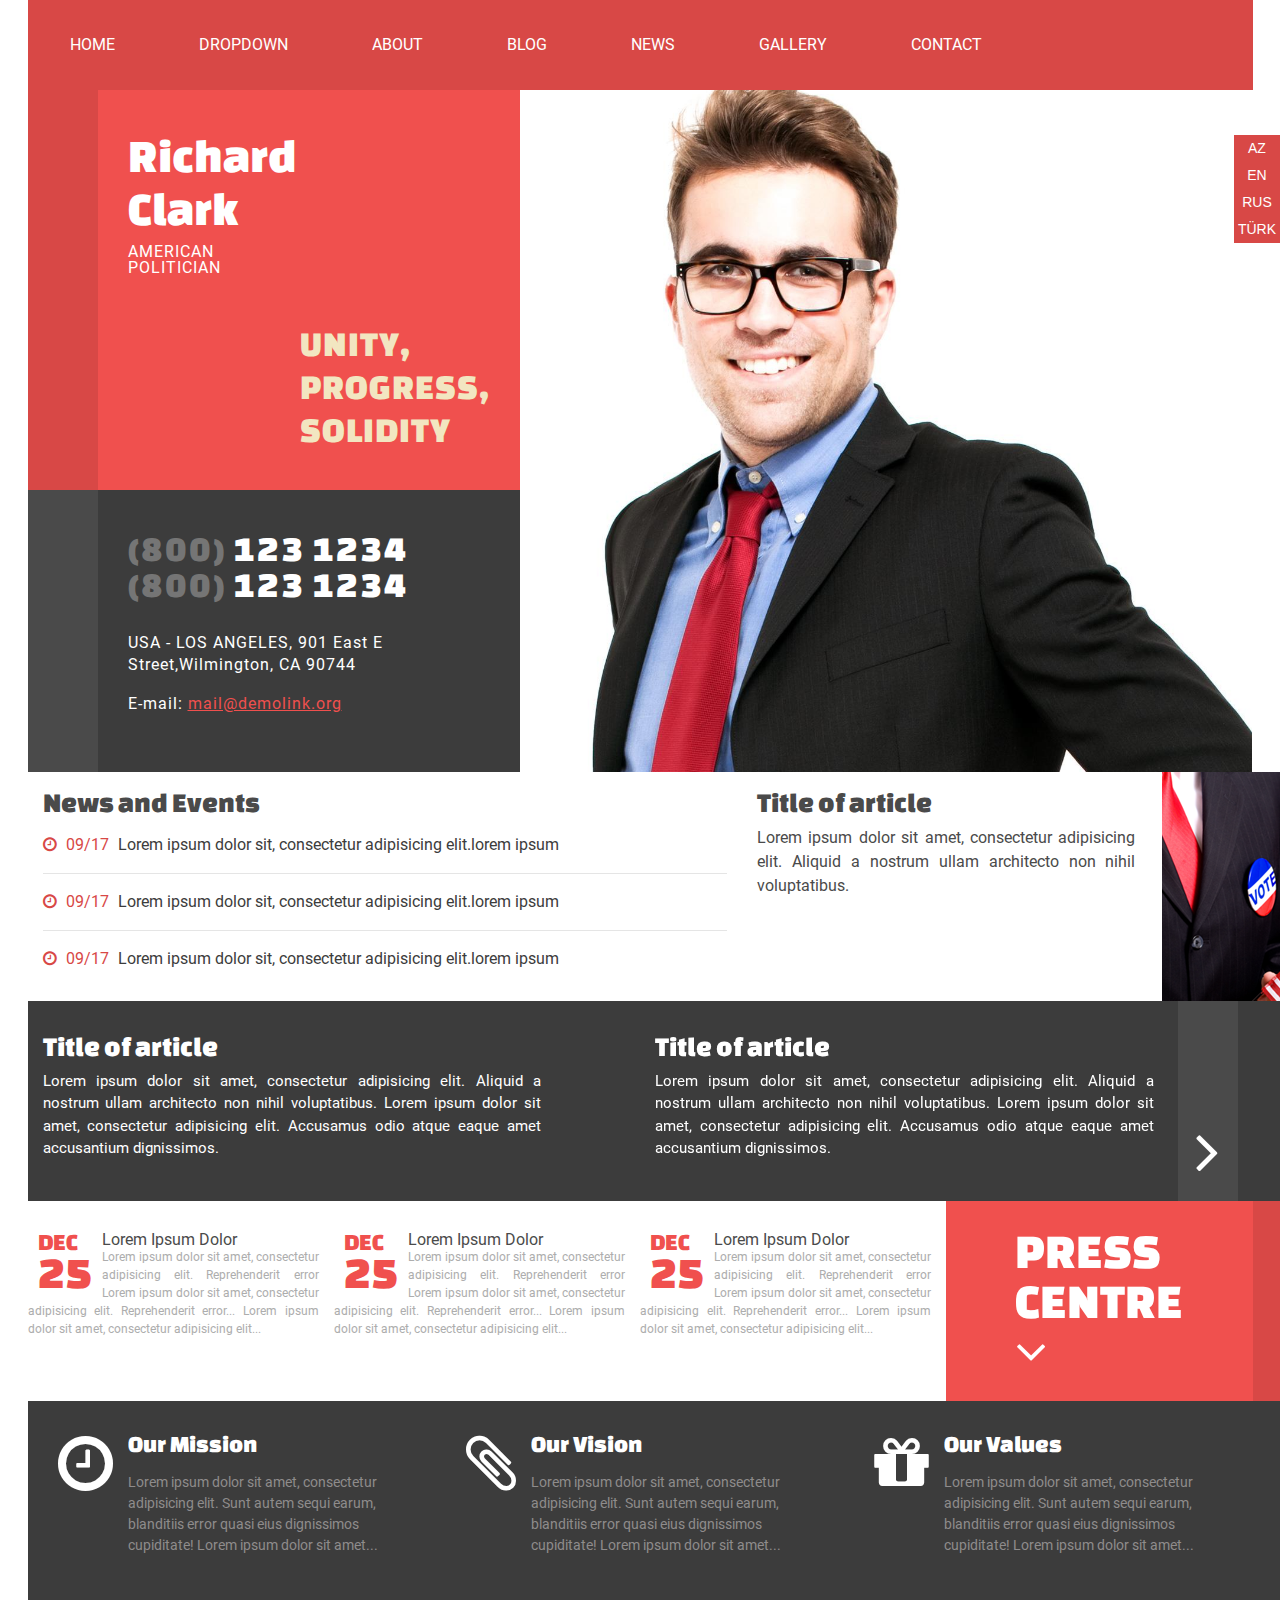
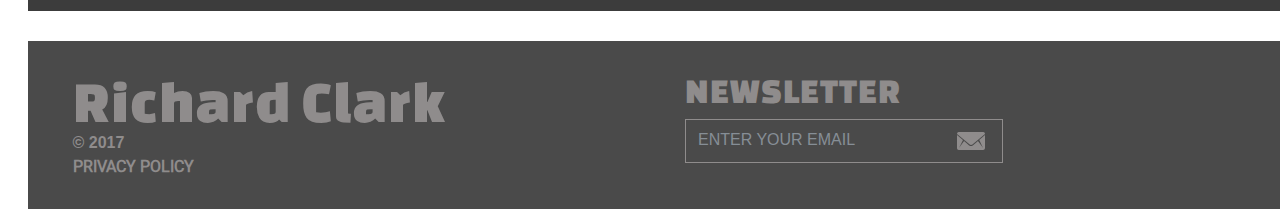
==== commit d72dcf5c: "added comment box and created posts.html" ====
--- a/index.html
+++ b/index.html
@@ -56,7 +56,7 @@
 										<a class="nav-link" href="blogs.html"><span data-hover="BLOG">BLOG</span></a>
 									</li>
 									<li class="nav-item">
-										<a class="nav-link" href="news.html"><span data-hover="NEWS">NEWS</span></a>
+										<a class="nav-link" href="posts.html"><span data-hover="NEWS">NEWS</span></a>
 									</li>
 									<li class="nav-item">
 										<a class="nav-link" href="gallery.html"><span data-hover="GALLERY">GALLERY</span></a>
@@ -357,9 +357,9 @@
 								<div class="final-right-section">
 									<h3 class="changa-one">NEWSLETTER</h3>
 									<form action="">
-										<div class="form-group form-group_custom">
-											<input type="text" class="form-control form-control_custom" placeholder="ENTER YOUR EMAIL">
-											<button type="submit" class="btn btn_custom"></button>
+										<div class="form-group form-group_custom_footer">
+											<input type="text" class="form-control form-control_custom_footer" placeholder="ENTER YOUR EMAIL">
+											<button type="submit" class="btn btn_custom_footer"></button>
 										</div>
 									</form>
 								</div>
--- a/assets/css/styles.css
+++ b/assets/css/styles.css
@@ -1,16 +1,3 @@
-/* -------------------------------------------------------------
-  Sass CSS3 Mixins! The Cross-Browser CSS3 Sass Library
-  By: Matthieu Aussaguel, http://www.mynameismatthieu.com, @matthieu_tweets
-
-  List of CSS3 Sass Mixins File to be @imported and @included as you need
-
-  The purpose of this library is to facilitate the use of CSS3 on different browsers avoiding HARD TO READ and NEVER
-  ENDING css files
-
-  note: All CSS3 Properties are being supported by Safari 5
-  more info: http://www.findmebyip.com/litmus/#css3-properties
-
-------------------------------------------------------------- */
 @font-face {
   font-family: "roboto-regular";
   src: url("../fonts/Roboto-Regular.ttf"); }
@@ -41,6 +28,16 @@
 .changa-one {
   font-family: 'changa-one'; }
 
+.user-select-none {
+  -webkit-user-select: none;
+  /* Chrome all / Safari all */
+  -moz-user-select: none;
+  /* Firefox all */
+  -ms-user-select: none;
+  /* IE 10+ */
+  user-select: none;
+  /* Likely future */ }
+
 @media (min-width: 1200px) {
   .container_custom {
     max-width: 1255px !important; } }
@@ -59,6 +56,37 @@
     @media screen and (max-width: 768px) {
       .section_after:after, #blog-article:after, #press-centre-section:after, #mission-section:after, #final-section:after, #breadcrump:after {
         background-color: transparent !important; } }
+
+.form-group_custom label {
+  color: #adadad;
+  font-size: 12px; }
+.form-group_custom .form-control_custom {
+  border-radius: 0;
+  border-color: #adadad;
+  -webkit-transition: all 0.2s ease-in-out 0s;
+  -khtml-transition: all 0.2s ease-in-out 0s;
+  -moz-transition: all 0.2s ease-in-out 0s;
+  -ms-transition: all 0.2s ease-in-out 0s;
+  -o-transition: all 0.2s ease-in-out 0s;
+  transition: all 0.2s ease-in-out 0s; }
+  .form-group_custom .form-control_custom:focus {
+    border-color: #4A4A4A; }
+.form-group_custom .btn_custom {
+  background-color: #D84846;
+  color: #fff;
+  padding: 10px 40px;
+  cursor: pointer;
+  border-radius: 0;
+  box-shadow: 0 4px 8px 0 rgba(0, 0, 0, 0.18);
+  margin-bottom: 15px;
+  -webkit-transition: all 0.2s ease-in-out 0s;
+  -khtml-transition: all 0.2s ease-in-out 0s;
+  -moz-transition: all 0.2s ease-in-out 0s;
+  -ms-transition: all 0.2s ease-in-out 0s;
+  -o-transition: all 0.2s ease-in-out 0s;
+  transition: all 0.2s ease-in-out 0s; }
+  .form-group_custom .btn_custom:hover, .form-group_custom .btn_custom:focus {
+    background-color: #48a03e; }
 
 .static-article {
   padding: 15px 0;
@@ -131,7 +159,7 @@
 .right-sight .right-sight-events {
   padding: 30px 30px;
   color: #fff;
-  background-color: #D84846; }
+  background-color: #F0504E; }
   .right-sight .right-sight-events-list {
     padding-left: 0; }
     .right-sight .right-sight-events-list-item {
@@ -171,7 +199,70 @@
     font-size: 14px; }
     .post-properties-item .fa {
       margin-right: 10px;
-      color: #D84846; }
+      color: #F0504E; }
+
+.share-social-networks {
+  padding: 30px 0; }
+  .share-social-networks .share {
+    display: inline-block;
+    padding: 4px 12px;
+    margin-right: 15px;
+    text-decoration: none;
+    font-size: 12px;
+    -webkit-border-radius: 3px;
+    -khtml-border-radius: 3px;
+    -moz-border-radius: 3px;
+    -ms-border-radius: 3px;
+    -o-border-radius: 3px;
+    border-radius: 3px; }
+    .share-social-networks .share .fa-twitter, .share-social-networks .share .fa-facebook {
+      margin-right: 5px; }
+  .share-social-networks .share-twitter {
+    background-color: #0084b4;
+    color: #fff; }
+  .share-social-networks .share-facebook {
+    background-color: #3b5998;
+    color: #fff; }
+  .share-social-networks .share-google-plus {
+    background-color: #fff;
+    border: 1px solid #ddd;
+    color: #d34836; }
+
+.comment-box-written-by {
+  width: 100%;
+  height: auto;
+  margin: 30px 0;
+  padding: 15px 30px 30px 30px;
+  background-color: #4A4A4A; }
+  .comment-box-written-by h2 {
+    color: #fff;
+    margin-bottom: 15px; }
+  .comment-box-written-by-img {
+    width: 80px;
+    height: 80px;
+    float: left;
+    margin-right: 15px;
+    background-image: url("../images/user.png");
+    background-repeat: no-repeat;
+    background-size: cover; }
+    .comment-box-written-by-img img {
+      width: 100%;
+      height: 100%;
+      object-fit: cover; }
+  .comment-box-written-by-body {
+    color: #9a9a9a;
+    overflow: hidden; }
+    .comment-box-written-by-body span {
+      display: block;
+      margin-top: 15px; }
+      .comment-box-written-by-body span a {
+        color: #fff;
+        text-decoration: none; }
+.comment-box .no-comment {
+  color: #9a9a9a; }
+.comment-box .leave-comment {
+  color: #4A4A4A;
+  margin-bottom: 30px; }
 
 #language-box {
   position: absolute;
@@ -531,98 +622,101 @@
     #mission-section .mission-section-icon {
       float: left;
       color: #fff;
-      height: 200px;
       padding-right: 15px; }
-    #mission-section .mission-section-content-head {
-      color: #fff; }
-    #mission-section .mission-section-content-title {
-      font-size: 14px;
-      margin-top: 15px;
-      color: #8F8C8C; }
-    #mission-section .mission-section-content a {
-      font-size: 16px;
-      color: #fff;
-      display: inline-block;
-      opacity: 0; }
-      #mission-section .mission-section-content a .fa-angle-right {
-        margin-left: 5px;
-        font-size: 18px; }
-
-#final-section:after {
-  background-color: #4A4A4A; }
-#final-section .final-section {
-  background-color: #4A4A4A; }
-  #final-section .final-section .final-left-section {
-    padding: 30px 30px; }
-    #final-section .final-section .final-left-section .footer-brand-name {
-      font-size: 60px;
-      color: #8F8C8C;
-      text-decoration: none;
-      display: block;
-      line-height: 1;
-      letter-spacing: 1px;
-      -webkit-transition: all 0.2s ease-in-out 0s;
-      -khtml-transition: all 0.2s ease-in-out 0s;
-      -moz-transition: all 0.2s ease-in-out 0s;
-      -ms-transition: all 0.2s ease-in-out 0s;
-      -o-transition: all 0.2s ease-in-out 0s;
-      transition: all 0.2s ease-in-out 0s; }
-      #final-section .final-section .final-left-section .footer-brand-name:hover {
+    #mission-section .mission-section-content {
+      overflow: hidden; }
+      #mission-section .mission-section-content-head {
         color: #fff; }
-    #final-section .final-section .final-left-section b {
-      font-size: 16px;
-      color: #8F8C8C; }
-      #final-section .final-section .final-left-section b span {
-        display: block; }
-        #final-section .final-section .final-left-section b span a {
+      #mission-section .mission-section-content-title {
+        font-size: 14px;
+        margin-top: 15px;
+        color: #8F8C8C; }
+      #mission-section .mission-section-content a {
+        font-size: 16px;
+        color: #fff;
+        display: inline-block;
+        opacity: 0; }
+        #mission-section .mission-section-content a .fa-angle-right {
+          margin-left: 5px;
+          font-size: 18px; }
+
+#final-section {
+  margin-top: 30px; }
+  #final-section:after {
+    background-color: #4A4A4A; }
+  #final-section .final-section {
+    background-color: #4A4A4A; }
+    #final-section .final-section .final-left-section {
+      padding: 30px 30px; }
+      #final-section .final-section .final-left-section .footer-brand-name {
+        font-size: 60px;
+        color: #8F8C8C;
+        text-decoration: none;
+        display: block;
+        line-height: 1;
+        letter-spacing: 1px;
+        -webkit-transition: all 0.2s ease-in-out 0s;
+        -khtml-transition: all 0.2s ease-in-out 0s;
+        -moz-transition: all 0.2s ease-in-out 0s;
+        -ms-transition: all 0.2s ease-in-out 0s;
+        -o-transition: all 0.2s ease-in-out 0s;
+        transition: all 0.2s ease-in-out 0s; }
+        #final-section .final-section .final-left-section .footer-brand-name:hover {
+          color: #fff; }
+      #final-section .final-section .final-left-section b {
+        font-size: 16px;
+        color: #8F8C8C; }
+        #final-section .final-section .final-left-section b span {
+          display: block; }
+          #final-section .final-section .final-left-section b span a {
+            color: #8F8C8C;
+            text-decoration: none;
+            -webkit-transition: all 0.2s ease-in-out 0s;
+            -khtml-transition: all 0.2s ease-in-out 0s;
+            -moz-transition: all 0.2s ease-in-out 0s;
+            -ms-transition: all 0.2s ease-in-out 0s;
+            -o-transition: all 0.2s ease-in-out 0s;
+            transition: all 0.2s ease-in-out 0s; }
+            #final-section .final-section .final-left-section b span a:hover {
+              color: #fff; }
+    #final-section .final-section .final-right-section {
+      padding: 30px 30px; }
+      #final-section .final-section .final-right-section h3 {
+        font-size: 36px;
+        color: #8F8C8C;
+        letter-spacing: 1px; }
+      #final-section .final-section .final-right-section form .form-group_custom_footer {
+        margin-bottom: 0;
+        border: 1px solid #8F8C8C;
+        width: 100%; }
+        #final-section .final-section .final-right-section form .form-group_custom_footer .form-control_custom_footer {
+          width: 80%;
+          background-color: #4A4A4A;
+          border-color: #8F8C8C;
+          border-radius: 0;
           color: #8F8C8C;
-          text-decoration: none;
+          display: inline;
+          border: none; }
+        #final-section .final-section .final-right-section form .form-group_custom_footer .btn_custom_footer {
+          background-image: url("../images/submit.png");
+          background-repeat: no-repeat;
+          background-position: 0% 0%;
+          height: 42px;
+          width: 42px;
+          position: relative;
+          left: 0;
+          background-color: transparent;
+          cursor: pointer;
           -webkit-transition: all 0.2s ease-in-out 0s;
           -khtml-transition: all 0.2s ease-in-out 0s;
           -moz-transition: all 0.2s ease-in-out 0s;
           -ms-transition: all 0.2s ease-in-out 0s;
           -o-transition: all 0.2s ease-in-out 0s;
           transition: all 0.2s ease-in-out 0s; }
-          #final-section .final-section .final-left-section b span a:hover {
-            color: #fff; }
-  #final-section .final-section .final-right-section {
-    padding: 30px 30px; }
-    #final-section .final-section .final-right-section h3 {
-      font-size: 36px;
-      color: #8F8C8C;
-      letter-spacing: 1px; }
-    #final-section .final-section .final-right-section form .form-group_custom {
-      margin-bottom: 0;
-      border: 1px solid #8F8C8C;
-      width: 100%; }
-      #final-section .final-section .final-right-section form .form-group_custom .form-control_custom {
-        width: 80%;
-        background-color: #4A4A4A;
-        border-color: #8F8C8C;
-        border-radius: 0;
-        color: #8F8C8C;
-        display: inline;
-        border: none; }
-      #final-section .final-section .final-right-section form .form-group_custom .btn_custom {
-        background-image: url("../images/submit.png");
-        background-repeat: no-repeat;
-        background-position: 0% 0%;
-        height: 42px;
-        width: 42px;
-        position: relative;
-        left: 0;
-        background-color: transparent;
-        cursor: pointer;
-        -webkit-transition: all 0.2s ease-in-out 0s;
-        -khtml-transition: all 0.2s ease-in-out 0s;
-        -moz-transition: all 0.2s ease-in-out 0s;
-        -ms-transition: all 0.2s ease-in-out 0s;
-        -o-transition: all 0.2s ease-in-out 0s;
-        transition: all 0.2s ease-in-out 0s; }
-        #final-section .final-section .final-right-section form .form-group_custom .btn_custom:hover {
-          background-position: 0% 100%; }
-        #final-section .final-section .final-right-section form .form-group_custom .btn_custom:focus {
-          outline: none; }
+          #final-section .final-section .final-right-section form .form-group_custom_footer .btn_custom_footer:hover {
+            background-position: 0% 100%; }
+          #final-section .final-section .final-right-section form .form-group_custom_footer .btn_custom_footer:focus {
+            outline: none; }
 
 .page-title {
   color: #4A4A4A;
@@ -662,36 +756,6 @@
   margin: 30px 0; }
 #contact-section .contact-left p {
   color: #4A4A4A; }
-#contact-section .contact-left .form-group_custom label {
-  color: #adadad;
-  font-size: 12px; }
-#contact-section .contact-left .form-group_custom .form-control_custom {
-  border-radius: 0;
-  border-color: #adadad;
-  -webkit-transition: all 0.2s ease-in-out 0s;
-  -khtml-transition: all 0.2s ease-in-out 0s;
-  -moz-transition: all 0.2s ease-in-out 0s;
-  -ms-transition: all 0.2s ease-in-out 0s;
-  -o-transition: all 0.2s ease-in-out 0s;
-  transition: all 0.2s ease-in-out 0s; }
-  #contact-section .contact-left .form-group_custom .form-control_custom:focus {
-    border-color: #4A4A4A; }
-#contact-section .contact-left .form-group_custom .btn_custom {
-  background-color: #D84846;
-  color: #fff;
-  padding: 10px 40px;
-  cursor: pointer;
-  border-radius: 0;
-  box-shadow: 0 4px 8px 0 rgba(0, 0, 0, 0.18);
-  margin-bottom: 15px;
-  -webkit-transition: all 0.2s ease-in-out 0s;
-  -khtml-transition: all 0.2s ease-in-out 0s;
-  -moz-transition: all 0.2s ease-in-out 0s;
-  -ms-transition: all 0.2s ease-in-out 0s;
-  -o-transition: all 0.2s ease-in-out 0s;
-  transition: all 0.2s ease-in-out 0s; }
-  #contact-section .contact-left .form-group_custom .btn_custom:hover, #contact-section .contact-left .form-group_custom .btn_custom:focus {
-    background-color: #48a03e; }
 #contact-section .contact-right hr {
   width: 100%;
   margin-top: 0; }
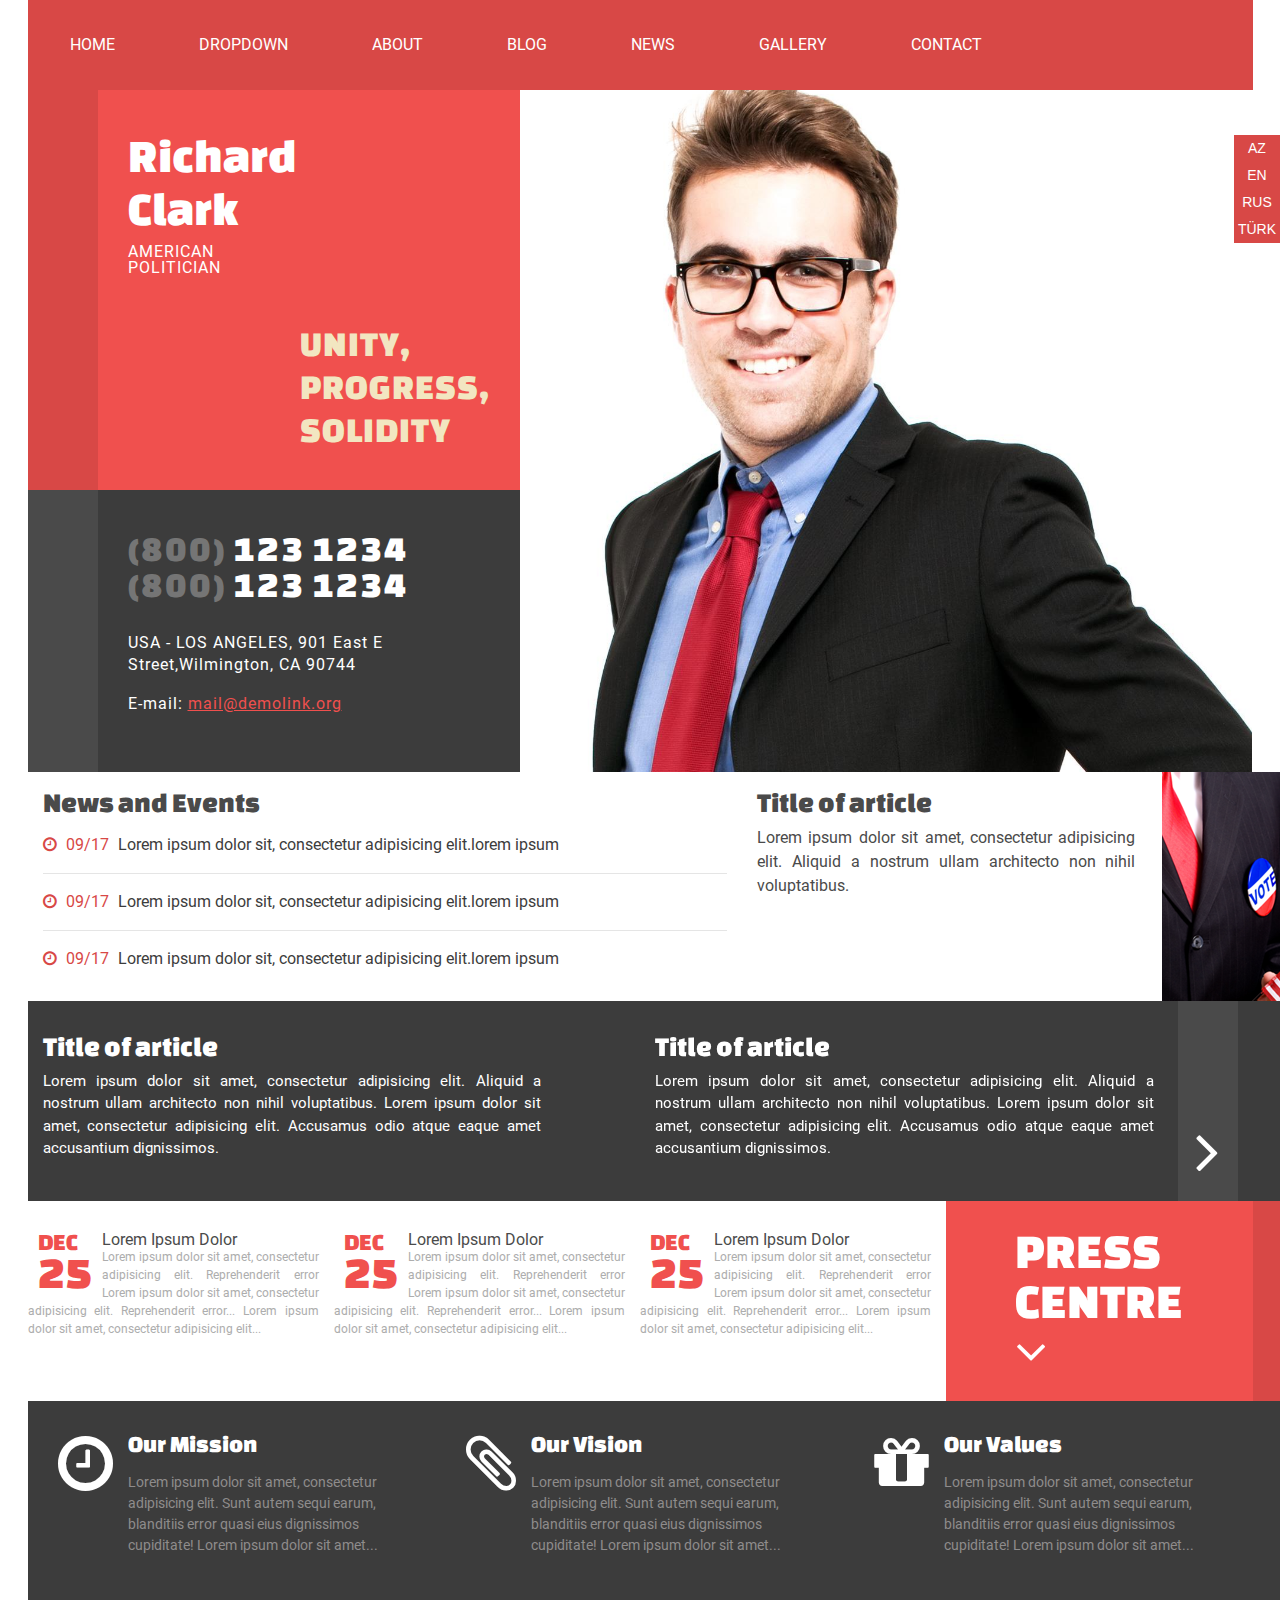
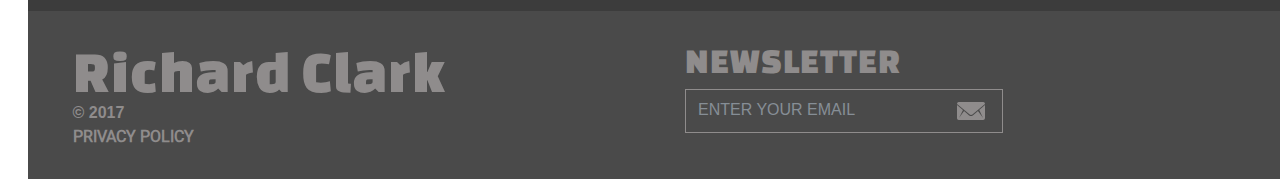
==== commit 5cb1c343: "added error page" ====
--- a/index.html
+++ b/index.html
@@ -6,7 +6,7 @@
 		<meta http-equiv="X-UA-Compatible" content="IE=edge">
 		<meta name="viewport" content="width=device-width, initial-scale=1.0, maximum-scale=1.0">
 		<meta name="keywords" content="tags for website">
-		<meta name="description" content="This is the home page.">
+		<meta name="description">
 		<meta name="author" content="">
 		<title>HOME</title>
 		<!-- CSS -->
--- a/assets/css/styles.css
+++ b/assets/css/styles.css
@@ -263,6 +263,21 @@
 .comment-box .leave-comment {
   color: #4A4A4A;
   margin-bottom: 30px; }
+
+#error-page-body {
+  background-color: #ddd;
+  padding: 100px; }
+  #error-page-body .error-page {
+    -webkit-box-shadow: 0 1px 3px rgba(0, 0, 0, 0.13);
+    -webkit-moz-shadow: 0 1px 3px rgba(0, 0, 0, 0.13);
+    -webkit-ms-shadow: 0 1px 3px rgba(0, 0, 0, 0.13);
+    -webkit-o-shadow: 0 1px 3px rgba(0, 0, 0, 0.13);
+    box-shadow: 0 1px 3px rgba(0, 0, 0, 0.13);
+    background-color: #fff;
+    text-align: center;
+    padding: 50px; }
+    #error-page-body .error-page-text {
+      font-size: 60px; }
 
 #language-box {
   position: absolute;
@@ -640,83 +655,81 @@
           margin-left: 5px;
           font-size: 18px; }
 
-#final-section {
-  margin-top: 30px; }
-  #final-section:after {
-    background-color: #4A4A4A; }
-  #final-section .final-section {
-    background-color: #4A4A4A; }
-    #final-section .final-section .final-left-section {
-      padding: 30px 30px; }
-      #final-section .final-section .final-left-section .footer-brand-name {
-        font-size: 60px;
+#final-section:after {
+  background-color: #4A4A4A; }
+#final-section .final-section {
+  background-color: #4A4A4A; }
+  #final-section .final-section .final-left-section {
+    padding: 30px 30px; }
+    #final-section .final-section .final-left-section .footer-brand-name {
+      font-size: 60px;
+      color: #8F8C8C;
+      text-decoration: none;
+      display: block;
+      line-height: 1;
+      letter-spacing: 1px;
+      -webkit-transition: all 0.2s ease-in-out 0s;
+      -khtml-transition: all 0.2s ease-in-out 0s;
+      -moz-transition: all 0.2s ease-in-out 0s;
+      -ms-transition: all 0.2s ease-in-out 0s;
+      -o-transition: all 0.2s ease-in-out 0s;
+      transition: all 0.2s ease-in-out 0s; }
+      #final-section .final-section .final-left-section .footer-brand-name:hover {
+        color: #fff; }
+    #final-section .final-section .final-left-section b {
+      font-size: 16px;
+      color: #8F8C8C; }
+      #final-section .final-section .final-left-section b span {
+        display: block; }
+        #final-section .final-section .final-left-section b span a {
+          color: #8F8C8C;
+          text-decoration: none;
+          -webkit-transition: all 0.2s ease-in-out 0s;
+          -khtml-transition: all 0.2s ease-in-out 0s;
+          -moz-transition: all 0.2s ease-in-out 0s;
+          -ms-transition: all 0.2s ease-in-out 0s;
+          -o-transition: all 0.2s ease-in-out 0s;
+          transition: all 0.2s ease-in-out 0s; }
+          #final-section .final-section .final-left-section b span a:hover {
+            color: #fff; }
+  #final-section .final-section .final-right-section {
+    padding: 30px 30px; }
+    #final-section .final-section .final-right-section h3 {
+      font-size: 36px;
+      color: #8F8C8C;
+      letter-spacing: 1px; }
+    #final-section .final-section .final-right-section form .form-group_custom_footer {
+      margin-bottom: 0;
+      border: 1px solid #8F8C8C;
+      width: 100%; }
+      #final-section .final-section .final-right-section form .form-group_custom_footer .form-control_custom_footer {
+        width: 80%;
+        background-color: #4A4A4A;
+        border-color: #8F8C8C;
+        border-radius: 0;
         color: #8F8C8C;
-        text-decoration: none;
-        display: block;
-        line-height: 1;
-        letter-spacing: 1px;
+        display: inline;
+        border: none; }
+      #final-section .final-section .final-right-section form .form-group_custom_footer .btn_custom_footer {
+        background-image: url("../images/submit.png");
+        background-repeat: no-repeat;
+        background-position: 0% 0%;
+        height: 42px;
+        width: 42px;
+        position: relative;
+        left: 0;
+        background-color: transparent;
+        cursor: pointer;
         -webkit-transition: all 0.2s ease-in-out 0s;
         -khtml-transition: all 0.2s ease-in-out 0s;
         -moz-transition: all 0.2s ease-in-out 0s;
         -ms-transition: all 0.2s ease-in-out 0s;
         -o-transition: all 0.2s ease-in-out 0s;
         transition: all 0.2s ease-in-out 0s; }
-        #final-section .final-section .final-left-section .footer-brand-name:hover {
-          color: #fff; }
-      #final-section .final-section .final-left-section b {
-        font-size: 16px;
-        color: #8F8C8C; }
-        #final-section .final-section .final-left-section b span {
-          display: block; }
-          #final-section .final-section .final-left-section b span a {
-            color: #8F8C8C;
-            text-decoration: none;
-            -webkit-transition: all 0.2s ease-in-out 0s;
-            -khtml-transition: all 0.2s ease-in-out 0s;
-            -moz-transition: all 0.2s ease-in-out 0s;
-            -ms-transition: all 0.2s ease-in-out 0s;
-            -o-transition: all 0.2s ease-in-out 0s;
-            transition: all 0.2s ease-in-out 0s; }
-            #final-section .final-section .final-left-section b span a:hover {
-              color: #fff; }
-    #final-section .final-section .final-right-section {
-      padding: 30px 30px; }
-      #final-section .final-section .final-right-section h3 {
-        font-size: 36px;
-        color: #8F8C8C;
-        letter-spacing: 1px; }
-      #final-section .final-section .final-right-section form .form-group_custom_footer {
-        margin-bottom: 0;
-        border: 1px solid #8F8C8C;
-        width: 100%; }
-        #final-section .final-section .final-right-section form .form-group_custom_footer .form-control_custom_footer {
-          width: 80%;
-          background-color: #4A4A4A;
-          border-color: #8F8C8C;
-          border-radius: 0;
-          color: #8F8C8C;
-          display: inline;
-          border: none; }
-        #final-section .final-section .final-right-section form .form-group_custom_footer .btn_custom_footer {
-          background-image: url("../images/submit.png");
-          background-repeat: no-repeat;
-          background-position: 0% 0%;
-          height: 42px;
-          width: 42px;
-          position: relative;
-          left: 0;
-          background-color: transparent;
-          cursor: pointer;
-          -webkit-transition: all 0.2s ease-in-out 0s;
-          -khtml-transition: all 0.2s ease-in-out 0s;
-          -moz-transition: all 0.2s ease-in-out 0s;
-          -ms-transition: all 0.2s ease-in-out 0s;
-          -o-transition: all 0.2s ease-in-out 0s;
-          transition: all 0.2s ease-in-out 0s; }
-          #final-section .final-section .final-right-section form .form-group_custom_footer .btn_custom_footer:hover {
-            background-position: 0% 100%; }
-          #final-section .final-section .final-right-section form .form-group_custom_footer .btn_custom_footer:focus {
-            outline: none; }
+        #final-section .final-section .final-right-section form .form-group_custom_footer .btn_custom_footer:hover {
+          background-position: 0% 100%; }
+        #final-section .final-section .final-right-section form .form-group_custom_footer .btn_custom_footer:focus {
+          outline: none; }
 
 .page-title {
   color: #4A4A4A;
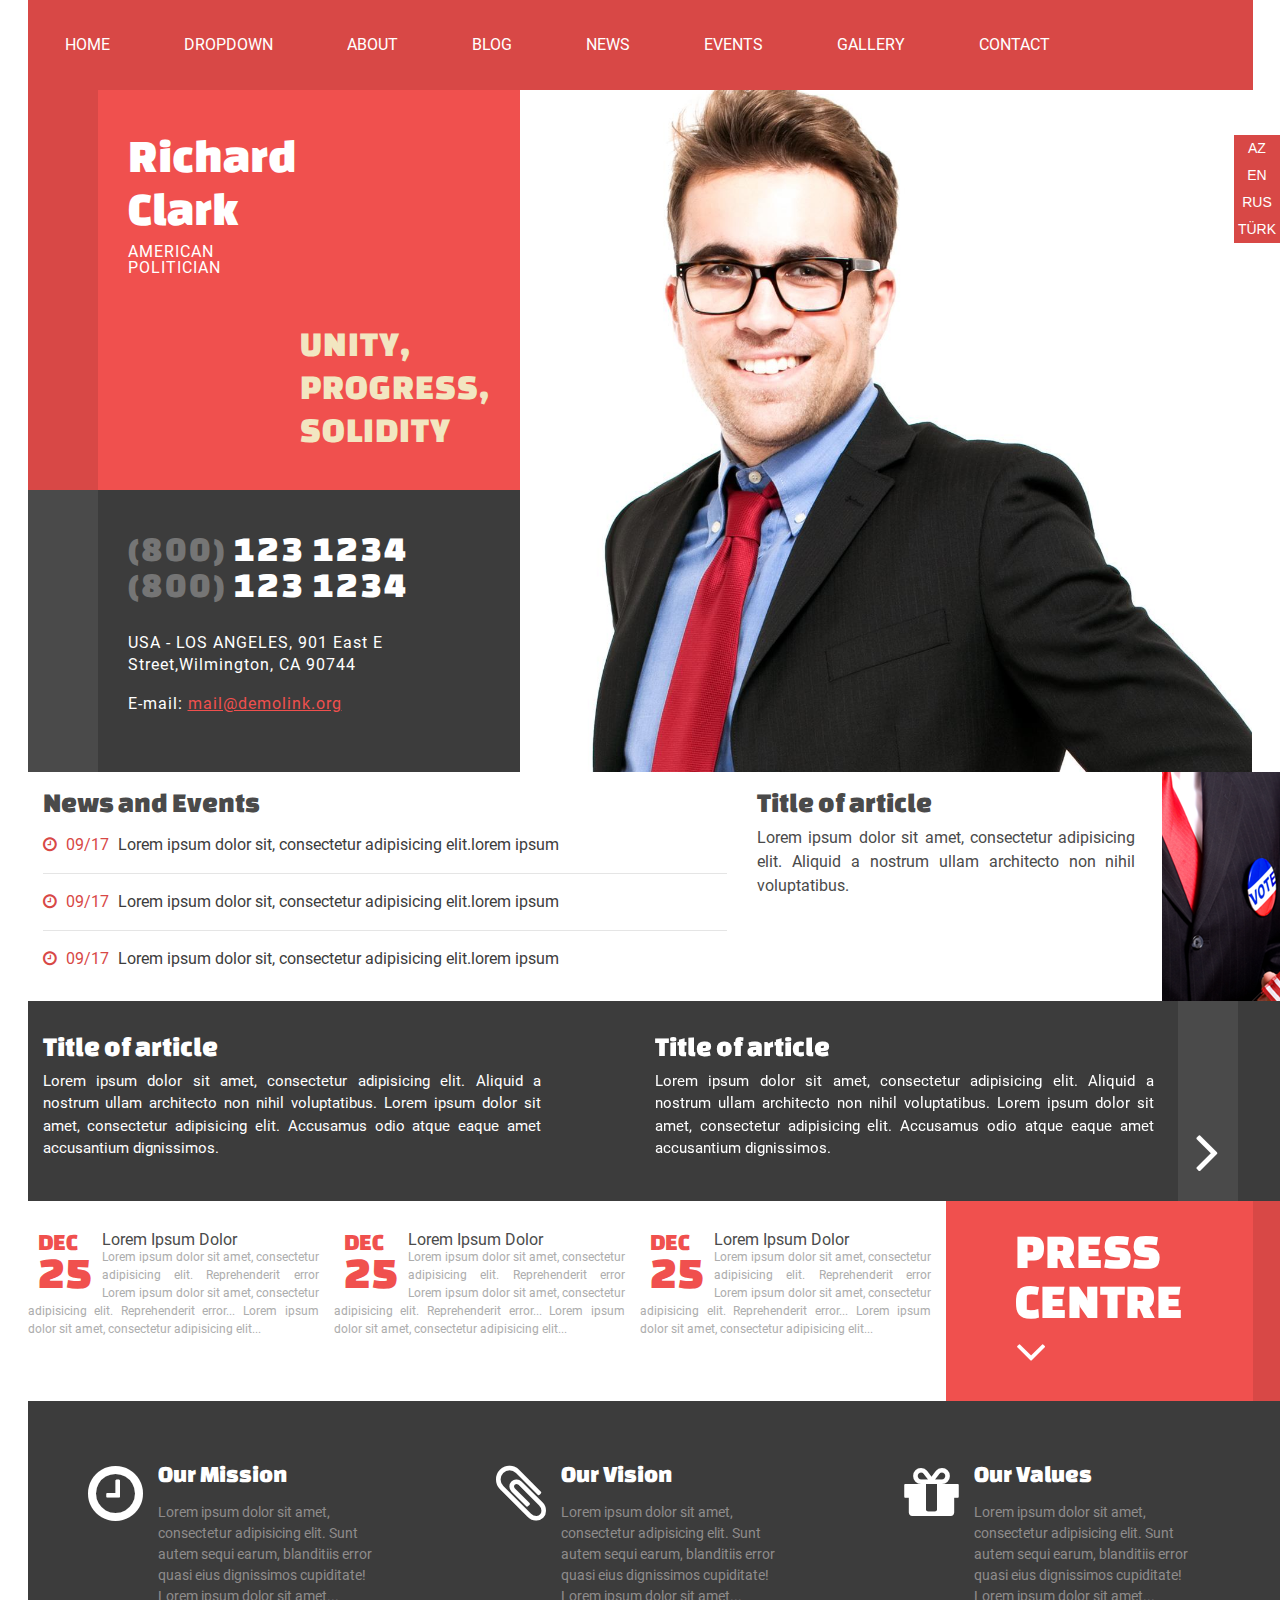
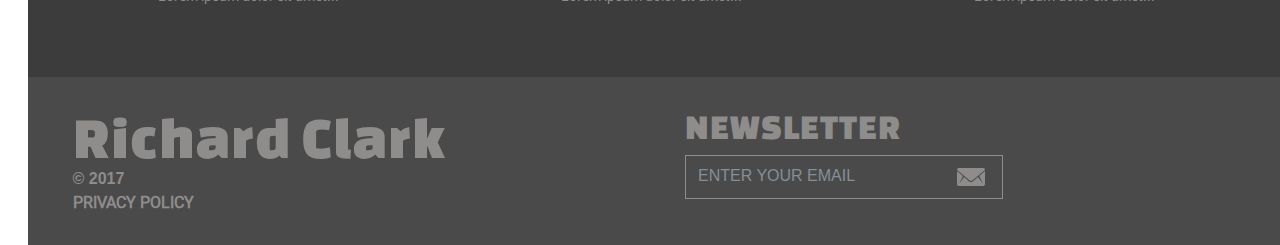
==== commit bb3b1035: "created events page,added left sidebar(latest news) and events item" ====
--- a/index.html
+++ b/index.html
@@ -59,6 +59,9 @@
 										<a class="nav-link" href="posts.html"><span data-hover="NEWS">NEWS</span></a>
 									</li>
 									<li class="nav-item">
+										<a class="nav-link" href="events.html"><span data-hover="EVENTS">EVENTS</span></a>
+									</li>
+									<li class="nav-item">
 										<a class="nav-link" href="gallery.html"><span data-hover="GALLERY">GALLERY</span></a>
 									</li>
 									<li class="nav-item">
--- a/assets/css/styles.css
+++ b/assets/css/styles.css
@@ -264,20 +264,22 @@
   color: #4A4A4A;
   margin-bottom: 30px; }
 
-#error-page-body {
-  background-color: #ddd;
-  padding: 100px; }
-  #error-page-body .error-page {
-    -webkit-box-shadow: 0 1px 3px rgba(0, 0, 0, 0.13);
-    -webkit-moz-shadow: 0 1px 3px rgba(0, 0, 0, 0.13);
-    -webkit-ms-shadow: 0 1px 3px rgba(0, 0, 0, 0.13);
-    -webkit-o-shadow: 0 1px 3px rgba(0, 0, 0, 0.13);
-    box-shadow: 0 1px 3px rgba(0, 0, 0, 0.13);
-    background-color: #fff;
-    text-align: center;
-    padding: 50px; }
-    #error-page-body .error-page-text {
-      font-size: 60px; }
+.blog-items-single-read-more {
+  display: inline-block;
+  margin-bottom: 15px;
+  font-size: 15px;
+  color: #D84846;
+  -webkit-transition: all 0.2s ease-in-out 0s;
+  -khtml-transition: all 0.2s ease-in-out 0s;
+  -moz-transition: all 0.2s ease-in-out 0s;
+  -ms-transition: all 0.2s ease-in-out 0s;
+  -o-transition: all 0.2s ease-in-out 0s;
+  transition: all 0.2s ease-in-out 0s;
+  text-decoration: underline; }
+  .blog-items-single-read-more .fa-angle-right {
+    margin-left: 5px; }
+  .blog-items-single-read-more:hover {
+    color: #3C3C3C; }
 
 #language-box {
   position: absolute;
@@ -315,7 +317,7 @@
     -ms-transition: all 0.2s ease-in-out 0s;
     -o-transition: all 0.2s ease-in-out 0s;
     transition: all 0.2s ease-in-out 0s;
-    padding: 33px 42px 33px 42px;
+    padding: 33px 37px 33px 37px;
     cursor: pointer;
     position: relative; }
     #section-header .navbar_custom .nav-item:hover {
@@ -610,7 +612,7 @@
       z-index: 0;
       overflow: hidden;
       min-height: 200px;
-      padding: 30px 30px 15px; }
+      padding: 60px 60px 30px; }
       #mission-section .mission-section-wrapper:before {
         background: #F0504E;
         display: block;
@@ -809,6 +811,38 @@
 #about-description .about-description-content > p {
   text-align: justify !important; }
 
+#about-awards .about-awards {
+  padding: 60px 0;
+  background-size: cover;
+  background-repeat: no-repeat;
+  position: relative; }
+  #about-awards .about-awards:before {
+    content: "";
+    position: absolute;
+    width: 100%;
+    height: 100%;
+    top: 0;
+    left: 0;
+    background-color: rgba(0, 0, 0, 0.6); }
+  #about-awards .about-awards a {
+    text-decoration: none; }
+  #about-awards .about-awards-item {
+    text-align: center;
+    margin-bottom: 30px; }
+    #about-awards .about-awards-item .fa {
+      color: #D84846; }
+    #about-awards .about-awards-item-title {
+      color: #fff;
+      margin-top: 10px; }
+    #about-awards .about-awards-item-desc {
+      color: #fff;
+      font-size: 13px; }
+    #about-awards .about-awards-item-line {
+      width: 100px;
+      border: 1px solid #D84846;
+      margin-top: 15px;
+      margin-bottom: 15px; }
+
 #blog-items .blog-items-single-head {
   color: #3C3C3C;
   margin-top: 15px; }
@@ -820,21 +854,115 @@
 #blog-items .blog-items-single-body {
   color: #adadad;
   font-size: 14px; }
-#blog-items .blog-items-single-read-more {
-  display: inline-block;
-  margin-bottom: 15px;
-  font-size: 15px;
-  color: #D84846;
-  -webkit-transition: all 0.2s ease-in-out 0s;
-  -khtml-transition: all 0.2s ease-in-out 0s;
-  -moz-transition: all 0.2s ease-in-out 0s;
-  -ms-transition: all 0.2s ease-in-out 0s;
-  -o-transition: all 0.2s ease-in-out 0s;
-  transition: all 0.2s ease-in-out 0s;
-  text-decoration: underline; }
-  #blog-items .blog-items-single-read-more .fa-angle-right {
-    margin-left: 5px; }
-  #blog-items .blog-items-single-read-more:hover {
-    color: #3C3C3C; }
+
+#error-page-body {
+  background-color: #ddd;
+  padding: 100px; }
+  #error-page-body .error-page {
+    -webkit-box-shadow: 0 1px 3px rgba(0, 0, 0, 0.13);
+    -webkit-moz-shadow: 0 1px 3px rgba(0, 0, 0, 0.13);
+    -webkit-ms-shadow: 0 1px 3px rgba(0, 0, 0, 0.13);
+    -webkit-o-shadow: 0 1px 3px rgba(0, 0, 0, 0.13);
+    box-shadow: 0 1px 3px rgba(0, 0, 0, 0.13);
+    background-color: #fff;
+    text-align: center;
+    padding: 50px; }
+    #error-page-body .error-page-text {
+      font-size: 60px; }
+
+#privacy {
+  color: #9a9a9a; }
+  #privacy a {
+    color: #F0504E;
+    text-decoration: underline; }
+
+#about-slider {
+  padding-top: 30px; }
+  #about-slider .about-slider img {
+    width: 100%;
+    height: 250px;
+    object-fit: cover; }
+  #about-slider .about-slider .owl-dots {
+    margin-top: 15px;
+    text-align: center; }
+    #about-slider .about-slider .owl-dots .owl-dot {
+      width: 15px;
+      height: 15px;
+      border-radius: 10px;
+      background: #4A4A4A;
+      display: inline-block;
+      margin: 5px; }
+    #about-slider .about-slider .owl-dots .active {
+      background-color: #F0504E; }
+
+#latest-events .latest-events .left-sidebar h1 {
+  color: #4A4A4A; }
+#latest-events .latest-events .left-sidebar h6 {
+  color: #4A4A4A;
+  font-size: 14px; }
+#latest-events .latest-events .left-sidebar p {
+  color: #9a9a9a;
+  font-size: 13px; }
+#latest-events .latest-events-title {
+  color: #4A4A4A; }
+#latest-events .latest-events-item {
+  margin-bottom: 30px; }
+  #latest-events .latest-events-item-top {
+    width: 100%;
+    height: 200px;
+    background-repeat: no-repeat;
+    background-size: cover;
+    position: relative; }
+    #latest-events .latest-events-item-top:before {
+      position: absolute;
+      content: "";
+      width: 100%;
+      height: 100%;
+      top: 0;
+      left: 0;
+      background-color: transparent;
+      -webkit-transition: all 0.2s ease-in-out 0s;
+      -khtml-transition: all 0.2s ease-in-out 0s;
+      -moz-transition: all 0.2s ease-in-out 0s;
+      -ms-transition: all 0.2s ease-in-out 0s;
+      -o-transition: all 0.2s ease-in-out 0s;
+      transition: all 0.2s ease-in-out 0s; }
+    #latest-events .latest-events-item-top .fa-search-plus {
+      position: absolute;
+      top: 50%;
+      left: 50%;
+      transform: translate(-50%, -50%);
+      color: #fff;
+      opacity: 0;
+      -webkit-transition: all 0.2s ease-in-out 0s;
+      -khtml-transition: all 0.2s ease-in-out 0s;
+      -moz-transition: all 0.2s ease-in-out 0s;
+      -ms-transition: all 0.2s ease-in-out 0s;
+      -o-transition: all 0.2s ease-in-out 0s;
+      transition: all 0.2s ease-in-out 0s; }
+    #latest-events .latest-events-item-top:hover:before {
+      background-color: rgba(0, 0, 0, 0.5); }
+    #latest-events .latest-events-item-top:hover .fa-search-plus {
+      opacity: 1; }
+  #latest-events .latest-events-item-bottom {
+    width: 100%;
+    background-color: #4A4A4A;
+    padding: 15px 30px 15px 30px; }
+    #latest-events .latest-events-item-bottom h6 > a {
+      text-decoration: none;
+      color: #F0504E;
+      -webkit-transition: all 0.2s ease-in-out 0s;
+      -khtml-transition: all 0.2s ease-in-out 0s;
+      -moz-transition: all 0.2s ease-in-out 0s;
+      -ms-transition: all 0.2s ease-in-out 0s;
+      -o-transition: all 0.2s ease-in-out 0s;
+      transition: all 0.2s ease-in-out 0s; }
+      #latest-events .latest-events-item-bottom h6 > a:hover {
+        color: #fff; }
+    #latest-events .latest-events-item-bottom-date {
+      color: #fff;
+      font-size: 13px; }
+    #latest-events .latest-events-item-bottom-desc {
+      color: #9a9a9a; }
 
 /*# sourceMappingURL=styles.css.map */
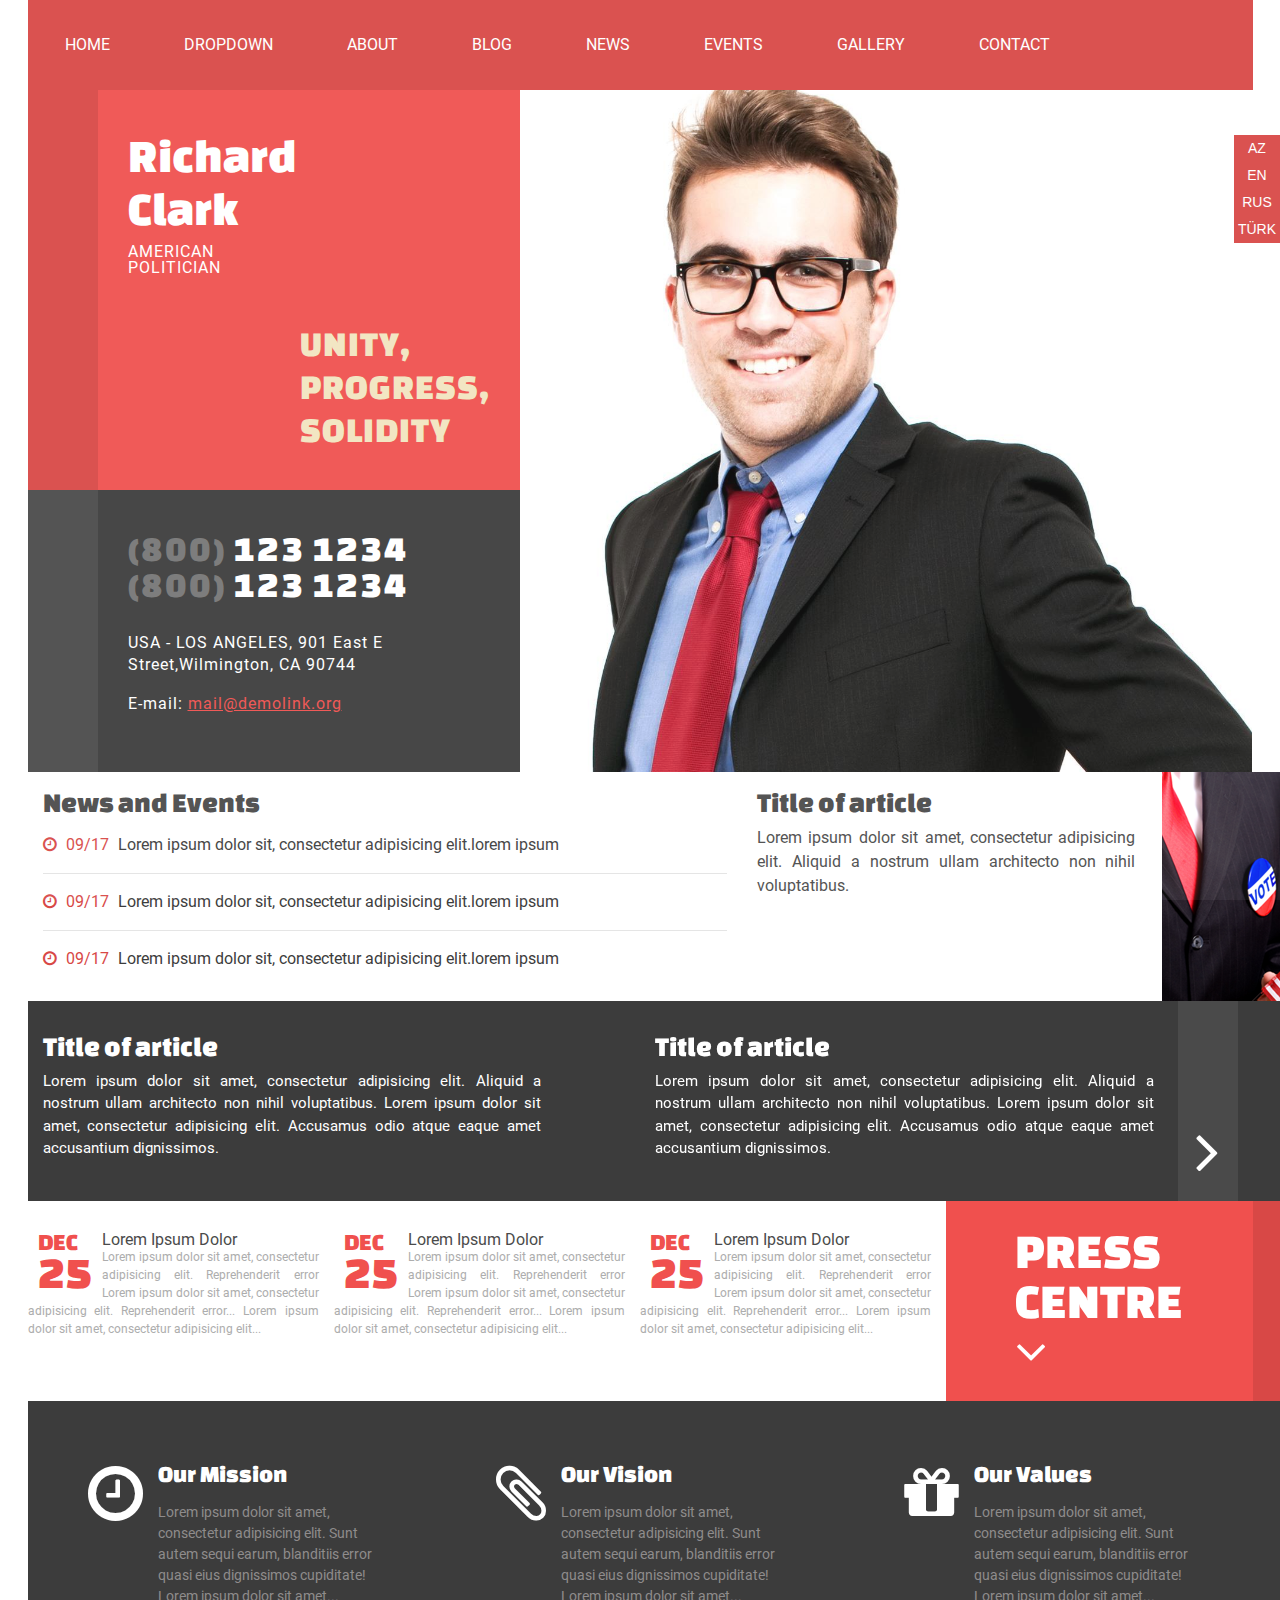
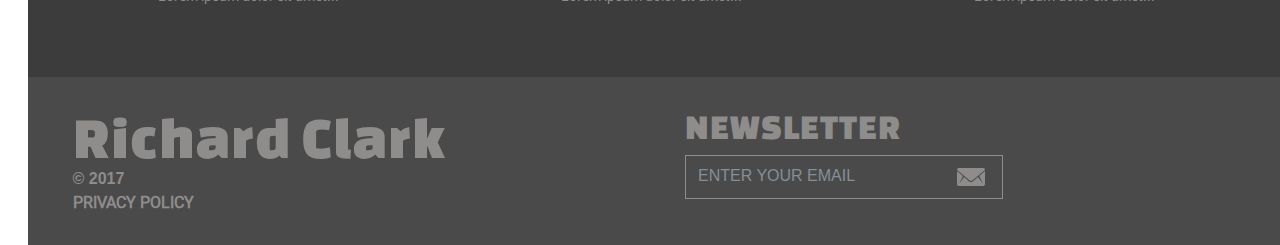
==== commit 0ee23c1f: "added preloader" ====
--- a/index.html
+++ b/index.html
@@ -19,6 +19,28 @@
 		<link rel="stylesheet" type="text/css" href="assets/css/styles.css">
 	</head>
 	<body>
+		<!-- PRELOADER -->
+		<div class="preloader">
+			<div class="spinner">
+				<div class="rect1"></div>
+				<div class="rect2"></div>
+				<div class="rect3"></div>
+				<div class="rect4"></div>
+				<div class="rect5"></div>
+			</div>
+		</div>
+		<!-- /PRELOADER -->
+		<!-- PRELOADER -->
+		<div class="preloader">
+			<div class="spinner">
+				<div class="rect1"></div>
+				<div class="rect2"></div>
+				<div class="rect3"></div>
+				<div class="rect4"></div>
+				<div class="rect5"></div>
+			</div>
+		</div>
+		<!-- /PRELOADER -->
 		<!-- LANGUAGE BOX -->
 		<ul id="language-box" class="d-none d-md-block">
 			<li><a href="#">AZ</a></li>
@@ -39,7 +61,7 @@
 							<div class="collapse navbar-collapse" id="navbarSupportedContent">
 								<ul class="navbar-nav mr-auto">
 									<li class="nav-item active">
-										<a class="nav-link" href="/"><span data-hover="HOME">HOME</span></a>
+										<a class="nav-link" href="index.html"><span data-hover="HOME">HOME</span></a>
 									</li>
 									<li class="nav-item">
 										<a class="nav-link" href="#"><span data-hover="DROPDOWN">DROPDOWN</span></a>
--- a/assets/css/styles.css
+++ b/assets/css/styles.css
@@ -42,6 +42,101 @@
   .container_custom {
     max-width: 1255px !important; } }
 
+/*-------------------------------------------------------*/
+/* Preloader */
+/*-------------------------------------------------------*/
+.preloader {
+  position: fixed;
+  width: 100%;
+  height: 100%;
+  left: 0;
+  top: 0;
+  background-color: #fff;
+  z-index: 9999999; }
+
+.preloader .spinner {
+  position: absolute;
+  top: 50%;
+  left: 50%;
+  margin-left: -20px;
+  margin-top: -20px; }
+
+.spinner {
+  margin: 100px auto;
+  width: 50px;
+  height: 40px;
+  text-align: center;
+  font-size: 10px; }
+
+.spinner > div {
+  background-color: #D84846;
+  height: 100%;
+  width: 6px;
+  display: inline-block;
+  -webkit-animation: sk-stretchdelay 1.2s infinite ease-in-out;
+  -ms-animation: sk-stretchdelay 1.2s infinite ease-in-out;
+  -moz-animation: sk-stretchdelay 1.2s infinite ease-in-out;
+  -o-animation: sk-stretchdelay 1.2s infinite ease-in-out;
+  animation: sk-stretchdelay 1.2s infinite ease-in-out; }
+
+.spinner .rect2 {
+  -webkit-animation-delay: -1.1s;
+  -moz-animation-delay: -1.1s;
+  -ms-animation-delay: -1.1s;
+  -o-animation-delay: -1.1s;
+  animation-delay: -1.1s; }
+
+.spinner .rect3 {
+  -webkit-animation-delay: -1.0s;
+  -moz-animation-delay: -1.0s;
+  -ms-animation-delay: -1.0s;
+  -o-animation-delay: -1.0s;
+  animation-delay: -1.0s; }
+
+.spinner .rect4 {
+  -webkit-animation-delay: -0.9s;
+  -moz-animation-delay: -0.9s;
+  -ms-animation-delay: -0.9s;
+  -o-animation-delay: -0.9s;
+  animation-delay: -0.9s; }
+
+.spinner .rect5 {
+  -webkit-animation-delay: -0.8s;
+  -moz-animation-delay: -0.8s;
+  -ms-animation-delay: -0.8s;
+  -o-animation-delay: -0.8s;
+  animation-delay: -0.8s; }
+
+@-webkit-keyframes sk-stretchdelay {
+  0%, 40%, 100% {
+    -webkit-transform: scaleY(0.4); }
+  20% {
+    -webkit-transform: scaleY(1); } }
+@-moz-keyframes sk-stretchdelay {
+  0%, 40%, 100% {
+    -webkit-transform: scaleY(0.4); }
+  20% {
+    -webkit-transform: scaleY(1); } }
+@-ms-keyframes sk-stretchdelay {
+  0%, 40%, 100% {
+    -webkit-transform: scaleY(0.4); }
+  20% {
+    -webkit-transform: scaleY(1); } }
+@-o-keyframes sk-stretchdelay {
+  0%, 40%, 100% {
+    -webkit-transform: scaleY(0.4); }
+  20% {
+    -webkit-transform: scaleY(1); } }
+@keyframes sk-stretchdelay {
+  0%, 40%, 100% {
+    transform: scaleY(0.4);
+    -webkit-transform: scaleY(0.4); }
+  20% {
+    transform: scaleY(1);
+    -webkit-transform: scaleY(1); } }
+/*-------------------------------------------------------*/
+/* Preloader */
+/*-------------------------------------------------------*/
 .section_after, #blog-article, #press-centre-section, #mission-section, #final-section, #breadcrump {
   position: relative; }
   .section_after:after, #blog-article:after, #press-centre-section:after, #mission-section:after, #final-section:after, #breadcrump:after {
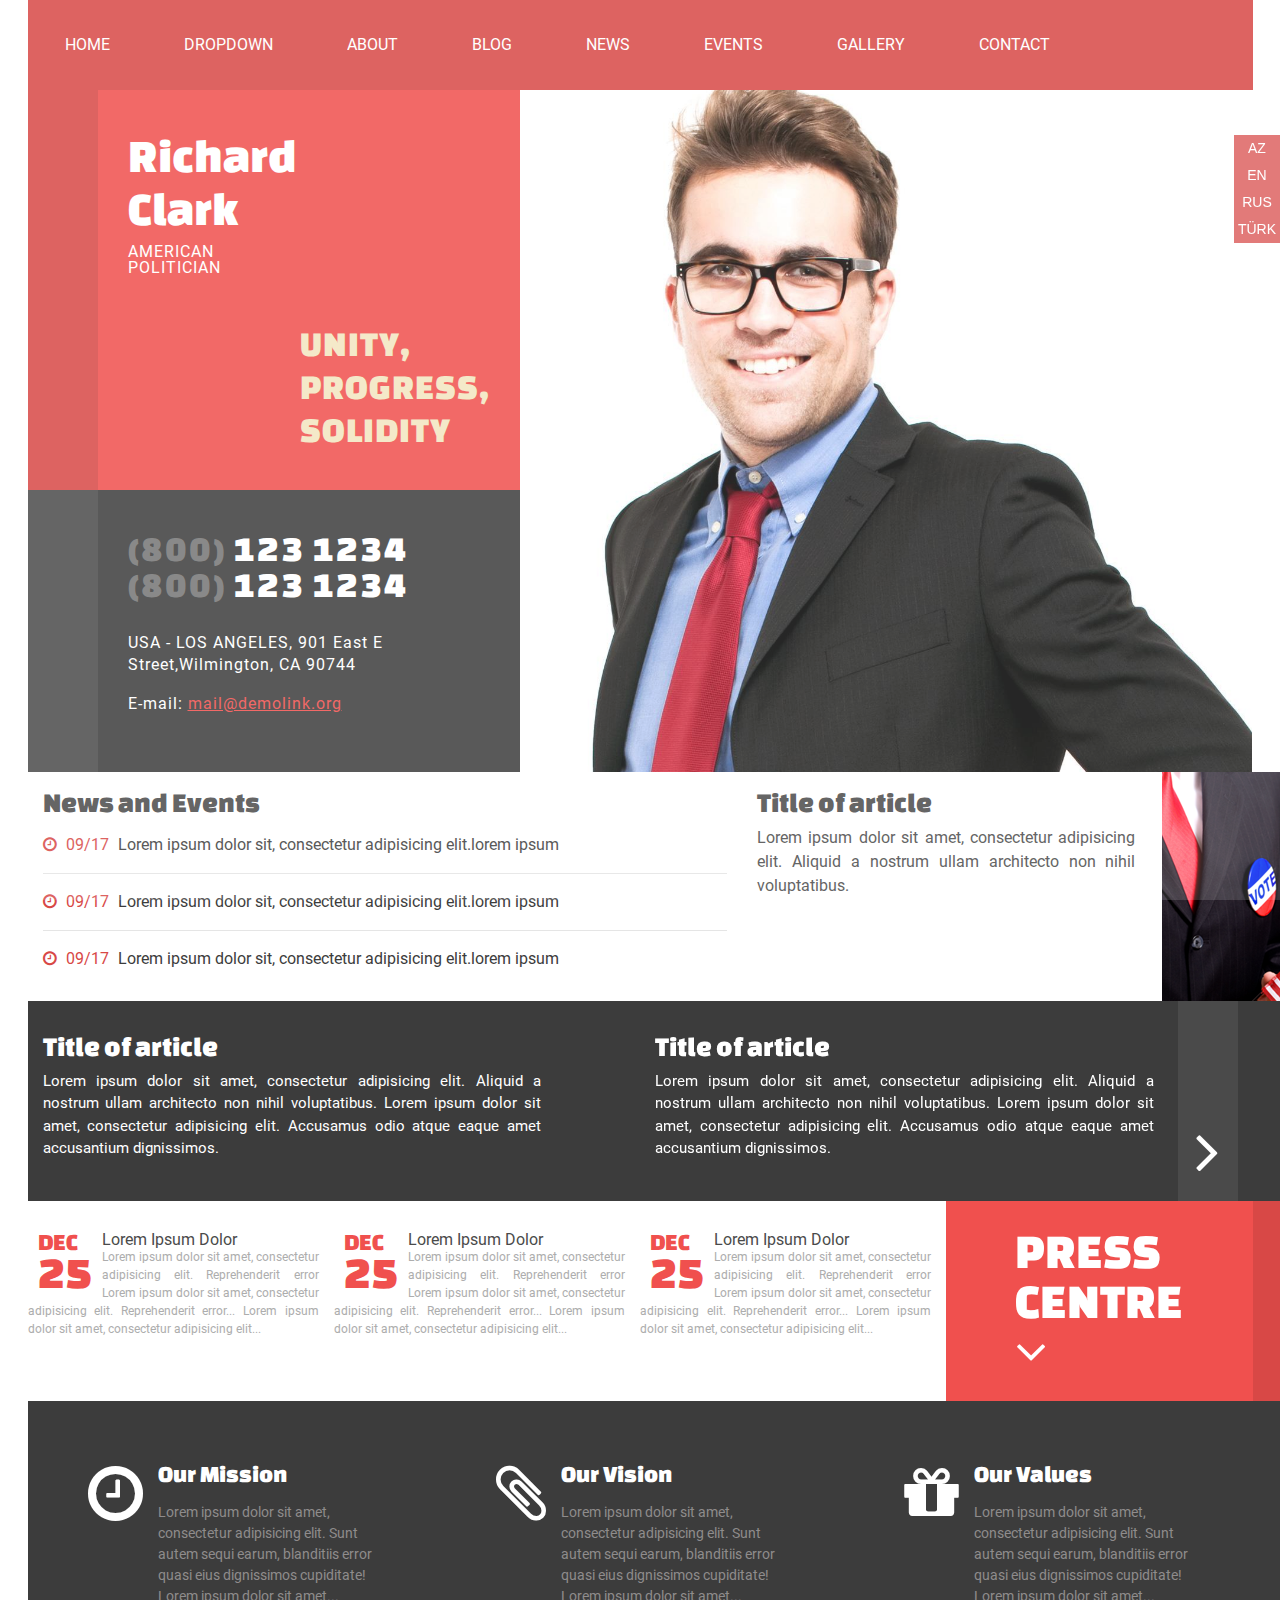
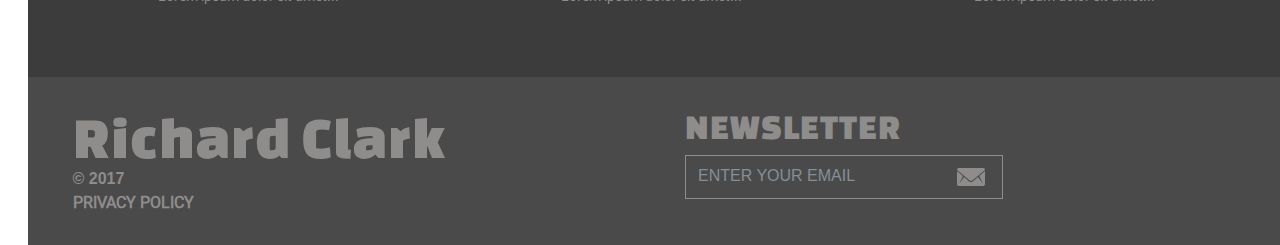
==== commit 0f856801: "created gallery, album, photo pages" ====
--- a/index.html
+++ b/index.html
@@ -408,6 +408,7 @@
 <script type="text/javascript" src="assets/js/appear.js"></script>
 <script type="text/javascript" src="assets/js/owl.carousel.min.js"></script>
 <script type="text/javascript" src="assets/js/lightbox.min.js"></script>
+<script type="text/javascript" src="assets/js/masonry.min.js"></script>
 <script src="assets/js/custom.js"></script>
 </body>
 </html>--- a/assets/css/styles.css
+++ b/assets/css/styles.css
@@ -41,6 +41,32 @@
 @media (min-width: 1200px) {
   .container_custom {
     max-width: 1255px !important; } }
+
+#language-box {
+  position: fixed;
+  z-index: 100;
+  top: 15%;
+  right: 0;
+  padding-left: 0;
+  background-color: rgba(216, 72, 70, 0.85); }
+  #language-box li {
+    list-style-type: none;
+    text-align: center; }
+    #language-box li a {
+      padding: 3px 4px;
+      text-decoration: none;
+      color: #fff;
+      display: block;
+      font-size: 14px;
+      -webkit-transition: all 0.2s ease-in-out 0s;
+      -khtml-transition: all 0.2s ease-in-out 0s;
+      -moz-transition: all 0.2s ease-in-out 0s;
+      -ms-transition: all 0.2s ease-in-out 0s;
+      -o-transition: all 0.2s ease-in-out 0s;
+      transition: all 0.2s ease-in-out 0s; }
+      #language-box li a:hover, #language-box li a:focus {
+        background-color: #fff;
+        color: #D84846; }
 
 /*-------------------------------------------------------*/
 /* Preloader */
@@ -375,32 +401,6 @@
     margin-left: 5px; }
   .blog-items-single-read-more:hover {
     color: #3C3C3C; }
-
-#language-box {
-  position: absolute;
-  z-index: 100;
-  top: 15%;
-  right: 0;
-  padding-left: 0;
-  background-color: #D84846; }
-  #language-box li {
-    list-style-type: none;
-    text-align: center; }
-    #language-box li a {
-      padding: 3px 4px;
-      text-decoration: none;
-      color: #fff;
-      display: block;
-      font-size: 14px;
-      -webkit-transition: all 0.2s ease-in-out 0s;
-      -khtml-transition: all 0.2s ease-in-out 0s;
-      -moz-transition: all 0.2s ease-in-out 0s;
-      -ms-transition: all 0.2s ease-in-out 0s;
-      -o-transition: all 0.2s ease-in-out 0s;
-      transition: all 0.2s ease-in-out 0s; }
-      #language-box li a:hover, #language-box li a:focus {
-        background-color: #fff;
-        color: #D84846; }
 
 #section-header .navbar_custom {
   background-color: #D84846;
@@ -1060,4 +1060,84 @@
     #latest-events .latest-events-item-bottom-desc {
       color: #9a9a9a; }
 
+#albums .albums a {
+  text-decoration: none; }
+#albums .albums-item {
+  height: auto;
+  position: relative;
+  margin-bottom: 30px; }
+  #albums .albums-item p {
+    font-size: 13px;
+    color: #9a9a9a;
+    margin-top: 10px; }
+  #albums .albums-item .grid-item {
+    float: left;
+    width: 33.3%;
+    height: auto; }
+    #albums .albums-item .grid-item img {
+      width: 100%;
+      min-height: auto;
+      object-fit: cover; }
+
+.single-album .albums-item {
+  text-align: center; }
+.single-album .grid-item {
+  position: relative; }
+  .single-album .grid-item:before {
+    position: absolute;
+    content: "";
+    top: 0;
+    left: 0;
+    height: 100%;
+    width: 100%;
+    z-index: 1;
+    background-color: transparent;
+    -webkit-transition: all 0.2s ease-in-out 0s;
+    -khtml-transition: all 0.2s ease-in-out 0s;
+    -moz-transition: all 0.2s ease-in-out 0s;
+    -ms-transition: all 0.2s ease-in-out 0s;
+    -o-transition: all 0.2s ease-in-out 0s;
+    transition: all 0.2s ease-in-out 0s; }
+  .single-album .grid-item .fa-search-plus {
+    position: absolute;
+    top: 50%;
+    left: 50%;
+    transform: translate(-50%, -50%);
+    color: #fff;
+    opacity: 0;
+    z-index: 2;
+    -webkit-transition: all 0.2s ease-in-out 0s;
+    -khtml-transition: all 0.2s ease-in-out 0s;
+    -moz-transition: all 0.2s ease-in-out 0s;
+    -ms-transition: all 0.2s ease-in-out 0s;
+    -o-transition: all 0.2s ease-in-out 0s;
+    transition: all 0.2s ease-in-out 0s; }
+  .single-album .grid-item:hover:before {
+    background-color: rgba(0, 0, 0, 0.6); }
+  .single-album .grid-item:hover .fa-search-plus {
+    opacity: 1; }
+.single-album h1 {
+  color: #4A4A4A;
+  margin-top: 15px; }
+
+#album-photo .album-photo .single-photo {
+  width: 100%;
+  height: auto; }
+#album-photo .album-photo .pager {
+  padding: 5px 0;
+  margin-top: 15px;
+  border-top: 1px solid #ddd;
+  border-bottom: 1px solid #ddd; }
+  #album-photo .album-photo .pager .previous, #album-photo .album-photo .pager .next {
+    list-style-type: none;
+    padding: 3px 5px;
+    border: 1px solid #ddd; }
+    #album-photo .album-photo .pager .previous a, #album-photo .album-photo .pager .next a {
+      text-decoration: none;
+      color: #F0504E; }
+  #album-photo .album-photo .pager .previous {
+    float: left; }
+  #album-photo .album-photo .pager .next {
+    float: right; }
+
 /*# sourceMappingURL=styles.css.map */
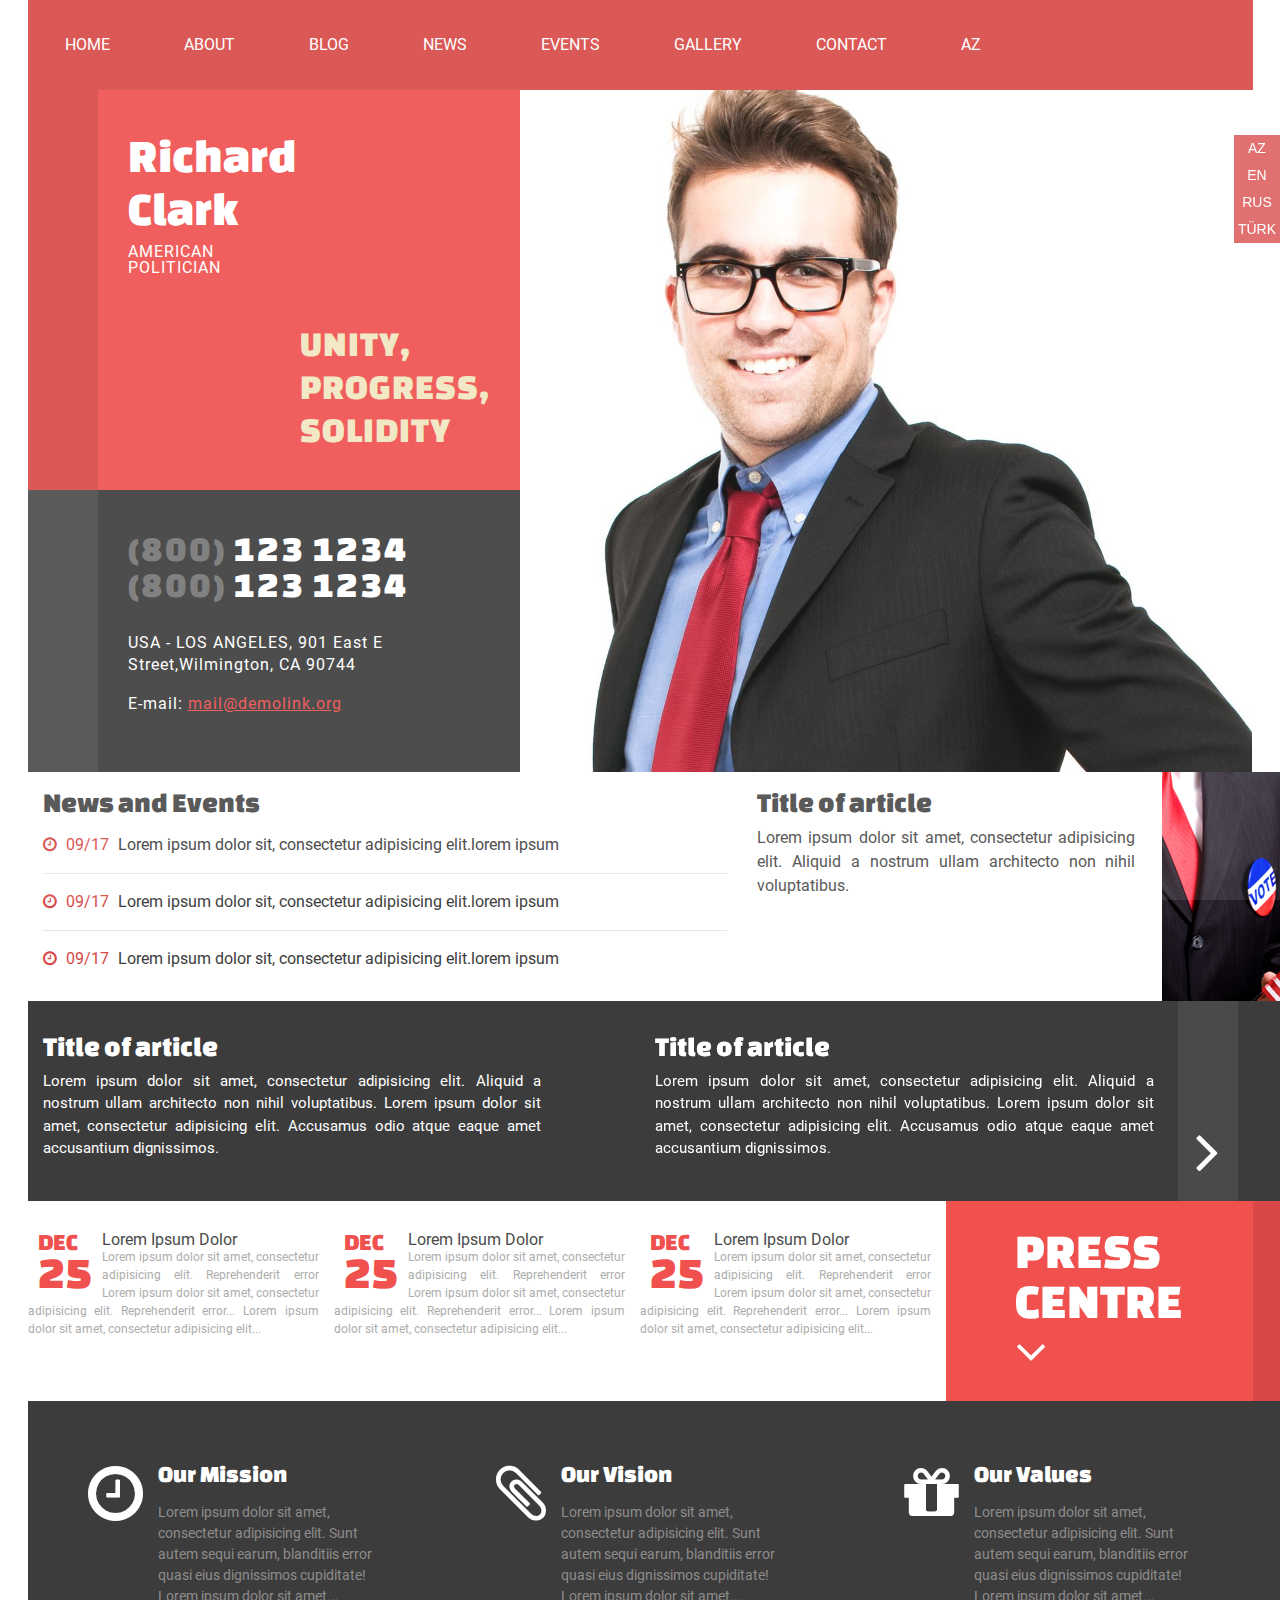
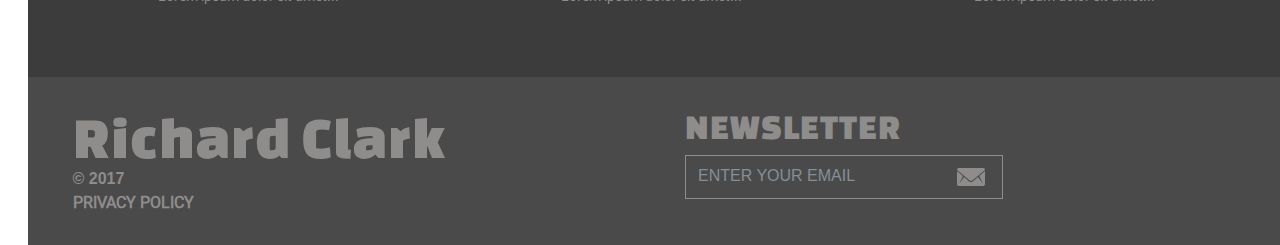
==== commit 85dceb95: "completed animations effects,added videos to gallery and cred created video page" ====
--- a/index.html
+++ b/index.html
@@ -63,14 +63,14 @@
 									<li class="nav-item active">
 										<a class="nav-link" href="index.html"><span data-hover="HOME">HOME</span></a>
 									</li>
-									<li class="nav-item">
-										<a class="nav-link" href="#"><span data-hover="DROPDOWN">DROPDOWN</span></a>
-										<ul class="sub-menu" style="display: none;">
-											<li class="sub-menu-item"><a href="#">SUB MENU 1</a></li>
-											<li class="sub-menu-item"><a href="#">SUB MENU 2</a></li>
-											<li class="sub-menu-item"><a href="#">SUB MENU 3</a></li>
-										</ul>
-									</li>
+									<!-- 	<li class="nav-item">
+											<a class="nav-link" href="#"><span data-hover="DROPDOWN">DROPDOWN</span></a>
+											<ul class="sub-menu" style="display: none;">
+													<li class="sub-menu-item"><a href="#">SUB MENU 1</a></li>
+													<li class="sub-menu-item"><a href="#">SUB MENU 2</a></li>
+													<li class="sub-menu-item"><a href="#">SUB MENU 3</a></li>
+											</ul>
+									</li> -->
 									<li class="nav-item">
 										<a class="nav-link" href="about.html"><span data-hover="ABOUT">ABOUT</span></a>
 									</li>
@@ -89,14 +89,14 @@
 									<li class="nav-item">
 										<a class="nav-link" href="contact.html"><span data-hover="CONTACTS">CONTACT</span></a>
 									</li>
-									<!-- 		<li class="nav-item">
+									<li class="nav-item">
 										<a class="nav-link" href="#"><span data-hover="AZ">AZ</span></a>
 										<ul class="sub-menu" style="display: none;">
-													<li class="sub-menu-item"><a href="#">EN</a></li>
-													<li class="sub-menu-item"><a href="#">RUS</a></li>
-													<li class="sub-menu-item"><a href="#">TÜRK</a></li>
+											<li class="sub-menu-item"><a href="#">EN</a></li>
+											<li class="sub-menu-item"><a href="#">RUS</a></li>
+											<li class="sub-menu-item"><a href="#">TÜRK</a></li>
 										</ul>
-									</li> -->
+									</li>
 								</ul>
 							</div>
 						</nav>
--- a/assets/css/styles.css
+++ b/assets/css/styles.css
@@ -1060,24 +1060,30 @@
     #latest-events .latest-events-item-bottom-desc {
       color: #9a9a9a; }
 
-#albums .albums a {
-  text-decoration: none; }
-#albums .albums-item {
-  height: auto;
-  position: relative;
-  margin-bottom: 30px; }
-  #albums .albums-item p {
-    font-size: 13px;
-    color: #9a9a9a;
-    margin-top: 10px; }
-  #albums .albums-item .grid-item {
-    float: left;
-    width: 33.3%;
-    height: auto; }
-    #albums .albums-item .grid-item img {
-      width: 100%;
-      min-height: auto;
-      object-fit: cover; }
+#albums {
+  overflow: hidden; }
+  #albums .albums a {
+    text-decoration: none;
+    display: block; }
+  #albums .albums-item {
+    height: auto;
+    position: relative;
+    margin-bottom: 30px; }
+    #albums .albums-item p {
+      font-size: 13px;
+      color: #9a9a9a;
+      margin-top: 10px; }
+    #albums .albums-item h5 {
+      color: #4A4A4A;
+      margin: 3px 0; }
+    #albums .albums-item .grid-item {
+      float: left;
+      width: 33.3%;
+      height: auto; }
+      #albums .albums-item .grid-item img {
+        width: 100%;
+        min-height: auto;
+        object-fit: cover; }
 
 .single-album .albums-item {
   text-align: center; }
@@ -1123,6 +1129,21 @@
 #album-photo .album-photo .single-photo {
   width: 100%;
   height: auto; }
+#album-photo .album-photo .related-photos h1 {
+  color: #4A4A4A;
+  margin-top: 60px; }
+#album-photo .album-photo .related-photos ul {
+  padding-left: 0;
+  margin-bottom: 30px; }
+#album-photo .album-photo .related-photos-item {
+  list-style-type: none;
+  display: inline-block;
+  width: 21%;
+  margin-right: 15px; }
+  #album-photo .album-photo .related-photos-item img {
+    width: 100%;
+    height: 100px;
+    object-fit: cover; }
 #album-photo .album-photo .pager {
   padding: 5px 0;
   margin-top: 15px;
@@ -1139,5 +1160,38 @@
     float: left; }
   #album-photo .album-photo .pager .next {
     float: right; }
+#album-photo .post-properties {
+  margin-bottom: 30px; }
+  #album-photo .post-properties-item {
+    color: #F0504E; }
+    #album-photo .post-properties-item i {
+      color: #9a9a9a; }
+#album-photo .name-photo, #album-photo .date-photo {
+  color: #9a9a9a;
+  margin: 0;
+  font-size: 13px; }
+#album-photo .photo-desc {
+  color: #9a9a9a;
+  margin-top: 60px; }
+
+#videos .videos {
+  background-color: #F0504E;
+  padding: 60px 30px;
+  margin-bottom: 30px;
+  overflow: hidden; }
+  #videos .videos-item {
+    position: relative; }
+    #videos .videos-item a {
+      display: block; }
+      #videos .videos-item a img {
+        width: 100%;
+        height: 250px;
+        object-fit: cover; }
+      #videos .videos-item a .fa-play-circle-o {
+        position: absolute;
+        top: 50%;
+        left: 50%;
+        transform: translate(-50%, -50%);
+        color: #D84846; }
 
 /*# sourceMappingURL=styles.css.map */
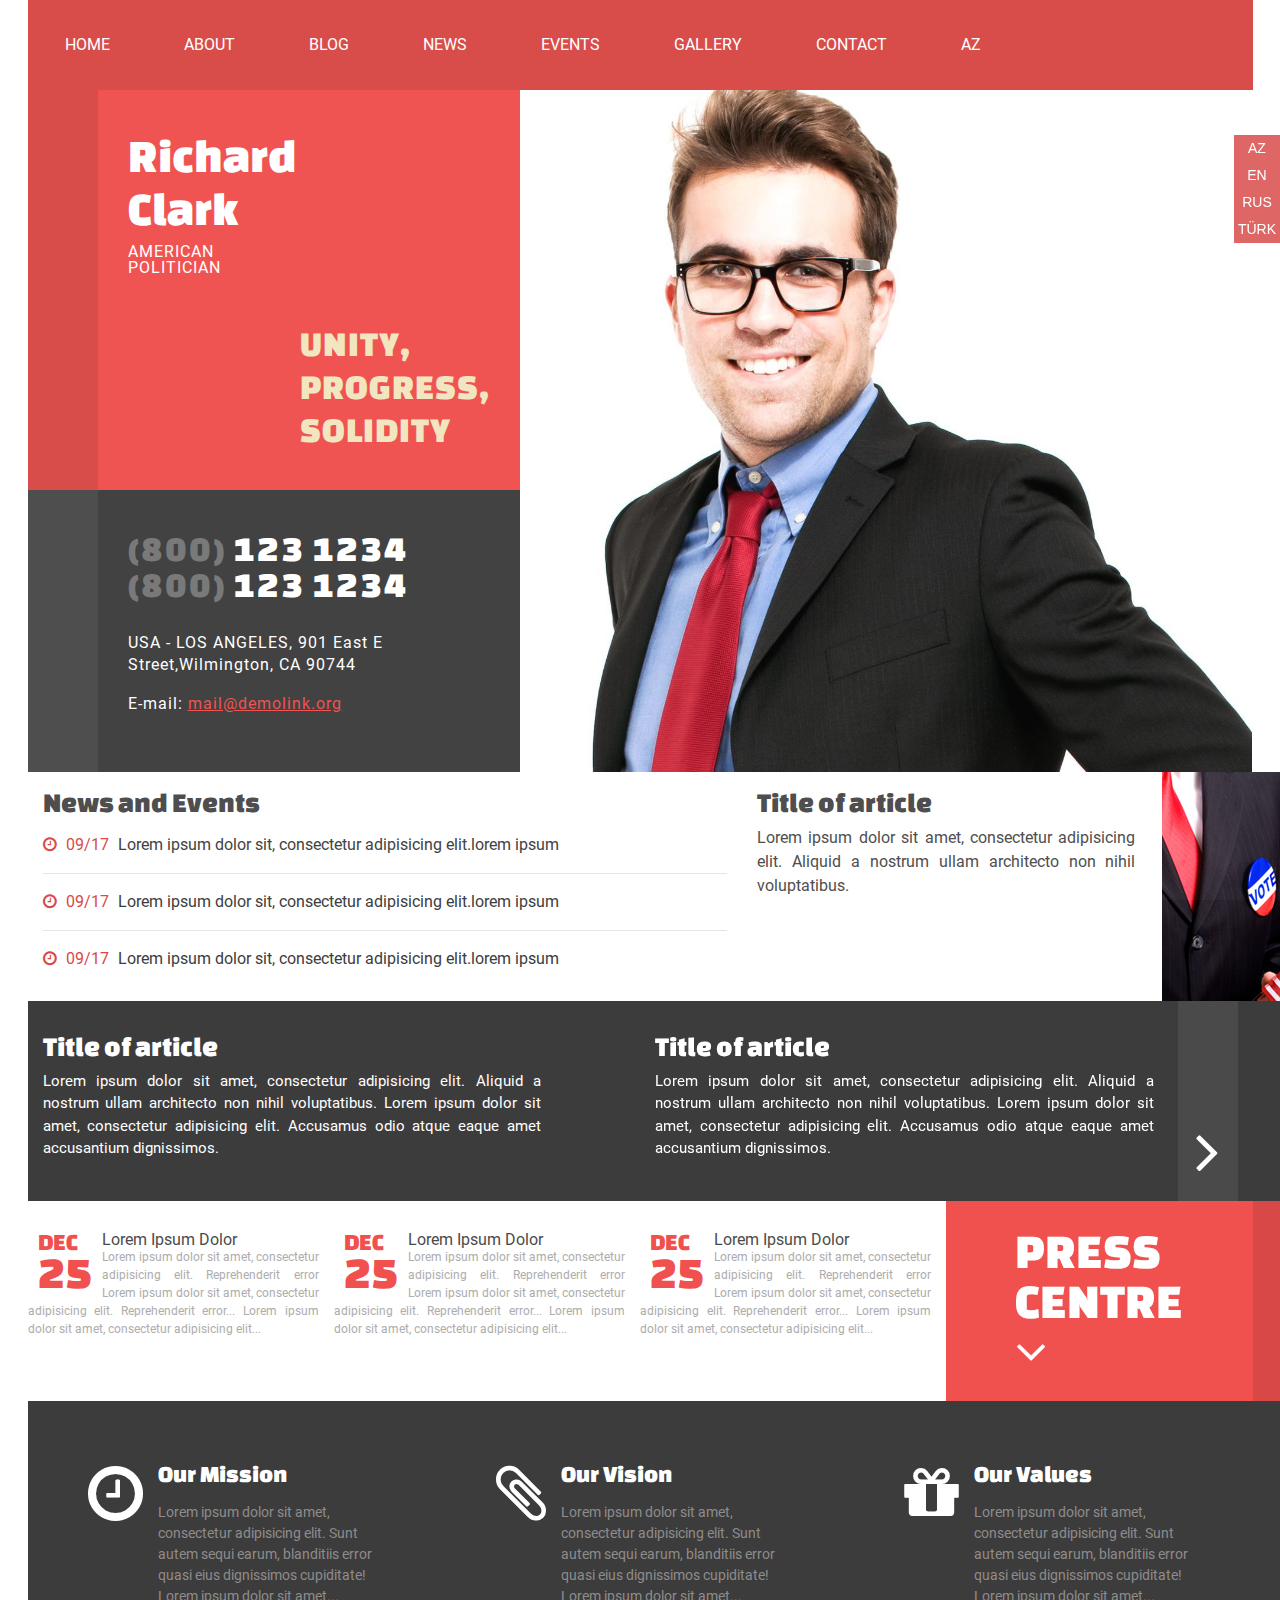
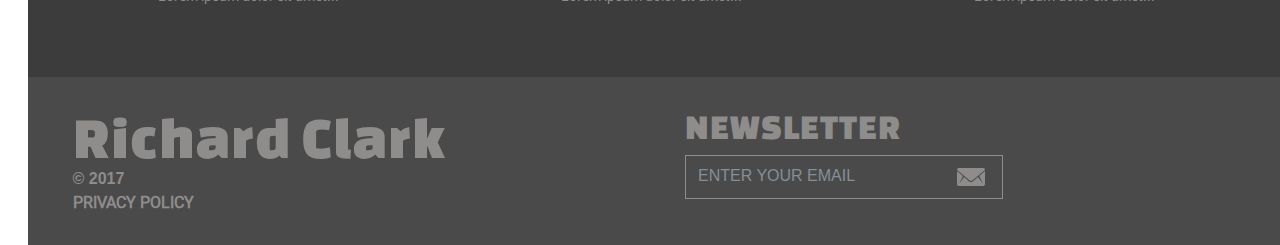
==== commit 1b866e50: "changed" ====
--- a/index.html
+++ b/index.html
@@ -1,400 +1,400 @@
 <!DOCTYPE html>
 <html lang="en">
-	<head>
-		<!-- Required meta tags -->
-		<meta charset="utf-8">
-		<meta http-equiv="X-UA-Compatible" content="IE=edge">
-		<meta name="viewport" content="width=device-width, initial-scale=1.0, maximum-scale=1.0">
-		<meta name="keywords" content="tags for website">
-		<meta name="description">
-		<meta name="author" content="">
-		<title>HOME</title>
-		<!-- CSS -->
-		<link rel="stylesheet" type="text/css" href="assets/css/bootstrap.min.css">
-		<link rel="stylesheet" type="text/css" href="assets/css/font-awesome.min.css">
-		<link rel="stylesheet" type="text/css" href="assets/css/animate.css">
-		<link rel="stylesheet" type="text/css" href="assets/css/YouTubePopUp.css">
-		<link rel="stylesheet" type="text/css" href="assets/css/owl.carousel.min.css">
-		<link rel="stylesheet" type="text/css" href="assets/css/lightbox.min.css">
-		<link rel="stylesheet" type="text/css" href="assets/css/styles.css">
-	</head>
-	<body>
-		<!-- PRELOADER -->
-		<div class="preloader">
-			<div class="spinner">
-				<div class="rect1"></div>
-				<div class="rect2"></div>
-				<div class="rect3"></div>
-				<div class="rect4"></div>
-				<div class="rect5"></div>
-			</div>
-		</div>
-		<!-- /PRELOADER -->
-		<!-- PRELOADER -->
-		<div class="preloader">
-			<div class="spinner">
-				<div class="rect1"></div>
-				<div class="rect2"></div>
-				<div class="rect3"></div>
-				<div class="rect4"></div>
-				<div class="rect5"></div>
-			</div>
-		</div>
-		<!-- /PRELOADER -->
-		<!-- LANGUAGE BOX -->
-		<ul id="language-box" class="d-none d-md-block">
-			<li><a href="#">AZ</a></li>
-			<li><a href="#">EN</a></li>
-			<li><a href="#">RUS</a></li>
-			<li><a href="#">TÜRK</a></li>
-		</ul>
-		<!-- /LANGUAGE BOX -->
-		<!-- HEADER-NAVBAR -->
-		<header id="section-header">
-			<div class="container container_custom">
-				<div class="row">
-					<div class="col-12">
-						<nav class="navbar navbar-expand-lg navbar-light navbar_custom roboto-regular">
-							<button class="navbar-toggler" type="button" data-toggle="collapse" data-target="#navbarSupportedContent" aria-controls="navbarSupportedContent" aria-expanded="false" aria-label="Toggle navigation">
-							<span class="navbar-toggler-icon"></span>
-							</button>
-							<div class="collapse navbar-collapse" id="navbarSupportedContent">
-								<ul class="navbar-nav mr-auto">
-									<li class="nav-item active">
-										<a class="nav-link" href="index.html"><span data-hover="HOME">HOME</span></a>
-									</li>
-									<!-- 	<li class="nav-item">
-											<a class="nav-link" href="#"><span data-hover="DROPDOWN">DROPDOWN</span></a>
-											<ul class="sub-menu" style="display: none;">
-													<li class="sub-menu-item"><a href="#">SUB MENU 1</a></li>
-													<li class="sub-menu-item"><a href="#">SUB MENU 2</a></li>
-													<li class="sub-menu-item"><a href="#">SUB MENU 3</a></li>
-											</ul>
-									</li> -->
-									<li class="nav-item">
-										<a class="nav-link" href="about.html"><span data-hover="ABOUT">ABOUT</span></a>
-									</li>
-									<li class="nav-item">
-										<a class="nav-link" href="blogs.html"><span data-hover="BLOG">BLOG</span></a>
-									</li>
-									<li class="nav-item">
-										<a class="nav-link" href="posts.html"><span data-hover="NEWS">NEWS</span></a>
-									</li>
-									<li class="nav-item">
-										<a class="nav-link" href="events.html"><span data-hover="EVENTS">EVENTS</span></a>
-									</li>
-									<li class="nav-item">
-										<a class="nav-link" href="gallery.html"><span data-hover="GALLERY">GALLERY</span></a>
-									</li>
-									<li class="nav-item">
-										<a class="nav-link" href="contact.html"><span data-hover="CONTACTS">CONTACT</span></a>
-									</li>
-									<li class="nav-item">
-										<a class="nav-link" href="#"><span data-hover="AZ">AZ</span></a>
-										<ul class="sub-menu" style="display: none;">
-											<li class="sub-menu-item"><a href="#">EN</a></li>
-											<li class="sub-menu-item"><a href="#">RUS</a></li>
-											<li class="sub-menu-item"><a href="#">TÜRK</a></li>
-										</ul>
-									</li>
-								</ul>
-							</div>
-						</nav>
-					</div>
-				</div>
-			</div>
-		</header>
-		<!-- /HEADER-NAVBAR -->
-		<!-- HEADER-ABOUT -->
-		<section id="header-about">
-			<div class="container container_custom">
-				<div class="row">
-					<div class="col-lg-5 col-md-5 col-sm-12 col-xs-12">
-						<div class="about-box-top">
-							<h2 class="porfolio-name changa-one">Richard<br>Clark</h2>
-							<p class="portfolio-name-title roboto-regular">AMERICAN <br> POLITICIAN</p>
-							<p class="portfolio-name-position changa-one pull-right">UNITY,<br>PROGRESS,<br>SOLIDITY</p>
-							<div class="clearfix"></div>
-						</div>
-						<div class="about-box-bottom">
-							<p class="contact-number changa-one"><span>(800)</span>&nbsp;123 1234</p>
-							<p class="contact-number changa-one"><span>(800)</span>&nbsp;123 1234</p>
-						<address class="roboto-regular">USA - LOS ANGELES, 901 East E Street,Wilmington, CA 90744</address>
-						<p class="contact-email roboto-regular">E-mail: <a href="mailto:mail@demolink.org" class="email-link">mail@demolink.org</a></p>
-					</div>
-				</div>
-				<div class="col-lg-7 col-md-7  hidden-sm-down">
-					<div class="portfolio-image" style="background-image: url('assets/images/image.jpg');"></div>
-				</div>
-			</div>
-		</div>
-	</section>
-	<!-- /HEADER-ABOUT -->
-	<!-- NEWS-EVENTS -->
-	<section id="news-events-section">
-		<div class="container container_custom">
-			<div class="row">
-				<div class="col-12">
-					<div class="container container_custom">
-						<div class="row">
-							<div class="col-12 col-sm-12 col-xs-12 col-md-7 col-lg-7">
-								<div class="last-news-events roboto-regular">
-									<h3 class="changa-one">News and Events</h3>
-									<a href="#" class="last-news-events-item">
-										<i class="fa fa-clock-o"></i>
-										<span class="last-news-events-item-date">09/17</span>
-										Lorem ipsum dolor sit, consectetur adipisicing elit.lorem ipsum
-									</a>
-									<hr>
-									<a href="#" class="last-news-events-item">
-										<i class="fa fa-clock-o"></i>
-										<span class="last-news-events-item-date">09/17</span>
-										Lorem ipsum dolor sit, consectetur adipisicing elit.lorem ipsum
-									</a>
-									<hr>
-									<a href="#" class="last-news-events-item">
-										<i class="fa fa-clock-o"></i>
-										<span class="last-news-events-item-date">09/17</span>
-										Lorem ipsum dolor sit, consectetur adipisicing elit.lorem ipsum
-									</a>
-								</div>
-							</div>
-							<div class="col-12 col-sm-12 col-xs-12 col-md-4 col-lg-4">
-								<a href="#" class="figure-article">
-									<article class="static-article">
-										<h3 class="changa-one">Title of article</h3>
-										<p class="roboto-regular">Lorem ipsum dolor sit amet,
-											consectetur adipisicing elit.
-											Aliquid a nostrum ullam architecto
-										non nihil voluptatibus.</p>
-									</article>
-								<figure class="right-figure d-none d-md-block"><img src="assets/images/figure.png" alt="figure"></figure>
-							</a>
-						</div>
-					</div>
-				</div>
-			</div>
-		</div>
-	</div>
+<head>
+<!-- Required meta tags -->
+<meta charset="utf-8">
+<meta http-equiv="X-UA-Compatible" content="IE=edge">
+<meta name="viewport" content="width=device-width, initial-scale=1.0, maximum-scale=1.0">
+<meta name="keywords" content="tags for website">
+<meta name="description">
+<meta name="author" content="">
+<title>HOME</title>
+<!-- CSS -->
+<link rel="stylesheet" type="text/css" href="assets/css/bootstrap.min.css">
+<link rel="stylesheet" type="text/css" href="assets/css/font-awesome.min.css">
+<link rel="stylesheet" type="text/css" href="assets/css/animate.css">
+<link rel="stylesheet" type="text/css" href="assets/css/YouTubePopUp.css">
+<link rel="stylesheet" type="text/css" href="assets/css/owl.carousel.min.css">
+<link rel="stylesheet" type="text/css" href="assets/css/lightbox.min.css">
+<link rel="stylesheet" type="text/css" href="assets/css/styles.css">
+</head>
+<body>
+<!-- PRELOADER -->
+<div class="preloader">
+<div class="spinner">
+<div class="rect1"></div>
+<div class="rect2"></div>
+<div class="rect3"></div>
+<div class="rect4"></div>
+<div class="rect5"></div>
+</div>
+</div>
+<!-- /PRELOADER -->
+<!-- PRELOADER -->
+<div class="preloader">
+<div class="spinner">
+<div class="rect1"></div>
+<div class="rect2"></div>
+<div class="rect3"></div>
+<div class="rect4"></div>
+<div class="rect5"></div>
+</div>
+</div>
+<!-- /PRELOADER -->
+<!-- LANGUAGE BOX -->
+<ul id="language-box" class="d-none d-md-block">
+<li><a href="#">AZ</a></li>
+<li><a href="#">EN</a></li>
+<li><a href="#">RUS</a></li>
+<li><a href="#">TÜRK</a></li>
+</ul>
+<!-- /LANGUAGE BOX -->
+<!-- HEADER-NAVBAR -->
+<header id="section-header">
+<div class="container container_custom">
+<div class="row">
+<div class="col-12">
+<nav class="navbar navbar-expand-lg navbar-light navbar_custom roboto-regular">
+<button class="navbar-toggler" type="button" data-toggle="collapse" data-target="#navbarSupportedContent" aria-controls="navbarSupportedContent" aria-expanded="false" aria-label="Toggle navigation">
+<span class="navbar-toggler-icon"></span>
+</button>
+<div class="collapse navbar-collapse" id="navbarSupportedContent">
+<ul class="navbar-nav mr-auto">
+<li class="nav-item active">
+<a class="nav-link" href="index.html"><span data-hover="HOME">HOME</span></a>
+</li>
+<!-- <li class="nav-item">
+<a class="nav-link" href="#"><span data-hover="DROPDOWN">DROPDOWN</span></a>
+<ul class="sub-menu" style="display: none;">
+<li class="sub-menu-item"><a href="#">SUB MENU 1</a></li>
+<li class="sub-menu-item"><a href="#">SUB MENU 2</a></li>
+<li class="sub-menu-item"><a href="#">SUB MENU 3</a></li>
+</ul>
+</li> -->
+<li class="nav-item">
+<a class="nav-link" href="about.html"><span data-hover="ABOUT">ABOUT</span></a>
+</li>
+<li class="nav-item">
+<a class="nav-link" href="blogs.html"><span data-hover="BLOG">BLOG</span></a>
+</li>
+<li class="nav-item">
+<a class="nav-link" href="posts.html"><span data-hover="NEWS">NEWS</span></a>
+</li>
+<li class="nav-item">
+<a class="nav-link" href="events.html"><span data-hover="EVENTS">EVENTS</span></a>
+</li>
+<li class="nav-item">
+<a class="nav-link" href="gallery.html"><span data-hover="GALLERY">GALLERY</span></a>
+</li>
+<li class="nav-item">
+<a class="nav-link" href="contact.html"><span data-hover="CONTACTS">CONTACT</span></a>
+</li>
+<li class="nav-item">
+<a class="nav-link" href="#"><span data-hover="AZ">AZ</span></a>
+<ul class="sub-menu" style="display: none;">
+<li class="sub-menu-item"><a href="#">EN</a></li>
+<li class="sub-menu-item"><a href="#">RUS</a></li>
+<li class="sub-menu-item"><a href="#">TÜRK</a></li>
+</ul>
+</li>
+</ul>
+</div>
+</nav>
+</div>
+</div>
+</div>
+</header>
+<!-- /HEADER-NAVBAR -->
+<!-- HEADER-ABOUT -->
+<section id="header-about">
+<div class="container container_custom">
+<div class="row">
+<div class="col-lg-5 col-md-5 col-sm-12 col-xs-12">
+<div class="about-box-top">
+<h2 class="porfolio-name changa-one">Richard<br>Clark</h2>
+<p class="portfolio-name-title roboto-regular">AMERICAN <br> POLITICIAN</p>
+<p class="portfolio-name-position changa-one pull-right">UNITY,<br>PROGRESS,<br>SOLIDITY</p>
+<div class="clearfix"></div>
+</div>
+<div class="about-box-bottom">
+<p class="contact-number changa-one"><span>(800)</span>&nbsp;123 1234</p>
+<p class="contact-number changa-one"><span>(800)</span>&nbsp;123 1234</p>
+<address class="roboto-regular">USA - LOS ANGELES, 901 East E Street,Wilmington, CA 90744</address>
+<p class="contact-email roboto-regular">E-mail: <a href="mailto:mail@demolink.org" class="email-link">mail@demolink.org</a></p>
+</div>
+</div>
+<div class="col-lg-7 col-md-7 hidden-sm-down">
+<div class="portfolio-image" style="background-image: url('assets/images/image.jpg');"></div>
+</div>
+</div>
+</div>
+</section>
+<!-- /HEADER-ABOUT -->
+<!-- NEWS-EVENTS -->
+<section id="news-events-section">
+<div class="container container_custom">
+<div class="row">
+<div class="col-12">
+<div class="container container_custom">
+<div class="row">
+<div class="col-12 col-sm-12 col-xs-12 col-md-7 col-lg-7">
+<div class="last-news-events roboto-regular">
+<h3 class="changa-one">News and Events</h3>
+<a href="#" class="last-news-events-item">
+<i class="fa fa-clock-o"></i>
+<span class="last-news-events-item-date">09/17</span>
+Lorem ipsum dolor sit, consectetur adipisicing elit.lorem ipsum
+</a>
+<hr>
+<a href="#" class="last-news-events-item">
+<i class="fa fa-clock-o"></i>
+<span class="last-news-events-item-date">09/17</span>
+Lorem ipsum dolor sit, consectetur adipisicing elit.lorem ipsum
+</a>
+<hr>
+<a href="#" class="last-news-events-item">
+<i class="fa fa-clock-o"></i>
+<span class="last-news-events-item-date">09/17</span>
+Lorem ipsum dolor sit, consectetur adipisicing elit.lorem ipsum
+</a>
+</div>
+</div>
+<div class="col-12 col-sm-12 col-xs-12 col-md-4 col-lg-4">
+<a href="#" class="figure-article">
+<article class="static-article">
+<h3 class="changa-one">Title of article</h3>
+<p class="roboto-regular">Lorem ipsum dolor sit amet,
+consectetur adipisicing elit.
+Aliquid a nostrum ullam architecto
+non nihil voluptatibus.</p>
+</article>
+<figure class="right-figure d-none d-md-block"><img src="assets/images/figure.png" alt="figure"></figure>
+</a>
+</div>
+</div>
+</div>
+</div>
+</div>
+</div>
 </section>
 <!-- /NEWS-EVENTS -->
 <!-- BLOG-ARTICLE -->
 <section id="blog-article">
-	<div class="container container_custom">
-		<div class="row">
-			<div class="col-12">
-				<div class="blog-article">
-					<div class="container container_custom">
-						<div class="row">
-							<div class="col-md-6 col-lg-6 col-sm-6 col-xs-12">
-								<a href="#" class="figure-article">
-									<article class="static-article">
-										<h3 class="changa-one">Title of article</h3>
-										<p class="roboto-regular">Lorem ipsum dolor sit amet,
-											consectetur adipisicing elit.
-											Aliquid a nostrum ullam architecto
-										non nihil voluptatibus. Lorem ipsum dolor sit amet, consectetur adipisicing elit. Accusamus odio atque eaque amet accusantium dignissimos.</p>
-									</article>
-								</a>
-							</div>
-							<div class="col-md-6 col-lg-6 col-sm-6 d-none d-md-block">
-								<div class="owl-blog-article owl-carousel owl-theme">
-									<div>
-										<a href="#" class="figure-article">
-											<article class="static-article">
-												<h3 class="changa-one">Title of article</h3>
-												<p class="roboto-regular">Lorem ipsum dolor sit amet,
-													consectetur adipisicing elit.
-													Aliquid a nostrum ullam architecto
-												non nihil voluptatibus. Lorem ipsum dolor sit amet, consectetur adipisicing elit. Accusamus odio atque eaque amet accusantium dignissimos.</p>
-											</article>
-										</a>
-									</div>
-									<div>
-										<a href="#" class="figure-article">
-											<article class="static-article">
-												<h3 class="changa-one">Title of article</h3>
-												<p class="roboto-regular">Lorem ipsum dolor sit amet,
-													consectetur adipisicing elit.
-													Aliquid a nostrum ullam architecto
-												non nihil voluptatibus. Lorem ipsum dolor sit amet, consectetur adipisicing elit. Accusamus odio atque eaque amet accusantium dignissimos.</p>
-											</article>
-										</a>
-									</div>
-									<div>
-										<a href="#" class="figure-article">
-											<article class="static-article">
-												<h3 class="changa-one">Title of article</h3>
-												<p class="roboto-regular">Lorem ipsum dolor sit amet,
-													consectetur adipisicing elit.
-													Aliquid a nostrum ullam architecto
-												non nihil voluptatibus. Lorem ipsum dolor sit amet, consectetur adipisicing elit. Accusamus odio atque eaque amet accusantium dignissimos.</p>
-											</article>
-										</a>
-									</div>
-								</div>
-							</div>
-						</div>
-					</div>
-				</div>
-			</div>
-		</div>
-	</div>
+<div class="container container_custom">
+<div class="row">
+<div class="col-12">
+<div class="blog-article">
+<div class="container container_custom">
+<div class="row">
+<div class="col-md-6 col-lg-6 col-sm-6 col-xs-12">
+<a href="#" class="figure-article">
+<article class="static-article">
+<h3 class="changa-one">Title of article</h3>
+<p class="roboto-regular">Lorem ipsum dolor sit amet,
+consectetur adipisicing elit.
+Aliquid a nostrum ullam architecto
+non nihil voluptatibus. Lorem ipsum dolor sit amet, consectetur adipisicing elit. Accusamus odio atque eaque amet accusantium dignissimos.</p>
+</article>
+</a>
+</div>
+<div class="col-md-6 col-lg-6 col-sm-6 d-none d-md-block">
+<div class="owl-blog-article owl-carousel owl-theme">
+<div>
+<a href="#" class="figure-article">
+<article class="static-article">
+<h3 class="changa-one">Title of article</h3>
+<p class="roboto-regular">Lorem ipsum dolor sit amet,
+consectetur adipisicing elit.
+Aliquid a nostrum ullam architecto
+non nihil voluptatibus. Lorem ipsum dolor sit amet, consectetur adipisicing elit. Accusamus odio atque eaque amet accusantium dignissimos.</p>
+</article>
+</a>
+</div>
+<div>
+<a href="#" class="figure-article">
+<article class="static-article">
+<h3 class="changa-one">Title of article</h3>
+<p class="roboto-regular">Lorem ipsum dolor sit amet,
+consectetur adipisicing elit.
+Aliquid a nostrum ullam architecto
+non nihil voluptatibus. Lorem ipsum dolor sit amet, consectetur adipisicing elit. Accusamus odio atque eaque amet accusantium dignissimos.</p>
+</article>
+</a>
+</div>
+<div>
+<a href="#" class="figure-article">
+<article class="static-article">
+<h3 class="changa-one">Title of article</h3>
+<p class="roboto-regular">Lorem ipsum dolor sit amet,
+consectetur adipisicing elit.
+Aliquid a nostrum ullam architecto
+non nihil voluptatibus. Lorem ipsum dolor sit amet, consectetur adipisicing elit. Accusamus odio atque eaque amet accusantium dignissimos.</p>
+</article>
+</a>
+</div>
+</div>
+</div>
+</div>
+</div>
+</div>
+</div>
+</div>
+</div>
 </section>
 <!-- /BLOG-ARTICLE -->
 <!-- PRESS CENTRE -->
 <section id="press-centre-section">
-	<div class="container container_custom">
-		<div class="row">
-			<div class="col-12">
-				<div class="press-centre-section">
-					<div class="container container_custom">
-						<div class="row">
-							<div class="col-md-3 col-lg-3 col-sm-12 col-xs-12 press-centre-section-article">
-								<a href="#">
-									<time class="changa-one">
-									DEC
-									<span>25</span>
-									</time>
-									<div>
-										<h6 class="roboto-regular press-centre-section-article-title">Lorem Ipsum Dolor</h6>
-										<p class="press-centre-section-article-content roboto-regular">Lorem ipsum dolor sit amet, consectetur adipisicing elit. Reprehenderit error Lorem ipsum dolor sit amet, consectetur adipisicing elit. Reprehenderit error... Lorem ipsum dolor sit amet, consectetur adipisicing elit...</p>
-									</div>
-								</a>
-							</div>
-							<div class="col-md-3 col-lg-3 col-sm-12 col-xs-12 press-centre-section-article">
-								<a href="#">
-									<time class="changa-one">
-									DEC
-									<span>25</span>
-									</time>
-									<div>
-										<h6 class="roboto-regular press-centre-section-article-title">Lorem Ipsum Dolor</h6>
-										<p class="press-centre-section-article-content roboto-regular">Lorem ipsum dolor sit amet, consectetur adipisicing elit. Reprehenderit error Lorem ipsum dolor sit amet, consectetur adipisicing elit. Reprehenderit error... Lorem ipsum dolor sit amet, consectetur adipisicing elit...</p>
-									</div>
-								</a>
-							</div>
-							<div class="col-md-3 col-lg-3 col-sm-12 col-xs-12 press-centre-section-article">
-								<a href="#">
-									<time class="changa-one">
-									DEC
-									<span>25</span>
-									</time>
-									<div>
-										<h6 class="roboto-regular press-centre-section-article-title">Lorem Ipsum Dolor</h6>
-										<p class="press-centre-section-article-content roboto-regular">Lorem ipsum dolor sit amet, consectetur adipisicing elit. Reprehenderit error Lorem ipsum dolor sit amet, consectetur adipisicing elit. Reprehenderit error... Lorem ipsum dolor sit amet, consectetur adipisicing elit...</p>
-									</div>
-								</a>
-							</div>
-							<div class="col-md-3 col-lg-3 d-none d-md-block press-centre-section-link">
-								<a href="#" class="changa-one">
-									<span>
-										PRESS <br>
-										CENTRE
-										<i class="fa fa-angle-down 5x"></i>
-									</span>
-								</a>
-							</div>
-						</div>
-					</div>
-				</div>
-			</div>
-		</div>
-	</div>
+<div class="container container_custom">
+<div class="row">
+<div class="col-12">
+<div class="press-centre-section">
+<div class="container container_custom">
+<div class="row">
+<div class="col-md-3 col-lg-3 col-sm-12 col-xs-12 press-centre-section-article">
+<a href="#">
+<time class="changa-one">
+DEC
+<span>25</span>
+</time>
+<div>
+<h6 class="roboto-regular press-centre-section-article-title">Lorem Ipsum Dolor</h6>
+<p class="press-centre-section-article-content roboto-regular">Lorem ipsum dolor sit amet, consectetur adipisicing elit. Reprehenderit error Lorem ipsum dolor sit amet, consectetur adipisicing elit. Reprehenderit error... Lorem ipsum dolor sit amet, consectetur adipisicing elit...</p>
+</div>
+</a>
+</div>
+<div class="col-md-3 col-lg-3 col-sm-12 col-xs-12 press-centre-section-article">
+<a href="#">
+<time class="changa-one">
+DEC
+<span>25</span>
+</time>
+<div>
+<h6 class="roboto-regular press-centre-section-article-title">Lorem Ipsum Dolor</h6>
+<p class="press-centre-section-article-content roboto-regular">Lorem ipsum dolor sit amet, consectetur adipisicing elit. Reprehenderit error Lorem ipsum dolor sit amet, consectetur adipisicing elit. Reprehenderit error... Lorem ipsum dolor sit amet, consectetur adipisicing elit...</p>
+</div>
+</a>
+</div>
+<div class="col-md-3 col-lg-3 col-sm-12 col-xs-12 press-centre-section-article">
+<a href="#">
+<time class="changa-one">
+DEC
+<span>25</span>
+</time>
+<div>
+<h6 class="roboto-regular press-centre-section-article-title">Lorem Ipsum Dolor</h6>
+<p class="press-centre-section-article-content roboto-regular">Lorem ipsum dolor sit amet, consectetur adipisicing elit. Reprehenderit error Lorem ipsum dolor sit amet, consectetur adipisicing elit. Reprehenderit error... Lorem ipsum dolor sit amet, consectetur adipisicing elit...</p>
+</div>
+</a>
+</div>
+<div class="col-md-3 col-lg-3 d-none d-md-block press-centre-section-link">
+<a href="#" class="changa-one">
+<span>
+PRESS <br>
+CENTRE
+<i class="fa fa-angle-down 5x"></i>
+</span>
+</a>
+</div>
+</div>
+</div>
+</div>
+</div>
+</div>
+</div>
 </section>
 <!-- /PRESS CENTRE -->
 <!-- MISSION SECTION -->
 <section id="mission-section">
-	<div class="container container_custom">
-		<div class="row">
-			<div class="col-12">
-				<div class="mission-section">
-					<div class="container container_custom">
-						<div class="row">
-							<div class="col-md-4 col-lg-4 col-sm-12 col-xs-12 mission-section-wrapper">
-								<div class="mission-section-icon">
-									<i class="fa fa-clock-o fa-4x" aria-hidden="true"></i>
-								</div>
-								<div class="mission-section-content">
-									<h4 class="mission-section-content-head changa-one">
-									Our Mission
-									</h4>
-									<p class="mission-section-content-title roboto-regular">
-										Lorem ipsum dolor sit amet, consectetur adipisicing elit. Sunt autem sequi earum, blanditiis error quasi eius dignissimos cupiditate! Lorem ipsum dolor sit amet...
-									</p>
-									<a href="#" class="roboto-regular">READ MORE <i class="fa fa-angle-right"></i></a>
-								</div>
-							</div>
-							<div class="col-md-4 col-lg-4 col-sm-12 col-xs-12 mission-section-wrapper">
-								<div class="mission-section-icon">
-									<i class="fa fa-paperclip fa-4x" aria-hidden="true"></i>
-								</div>
-								<div class="mission-section-content">
-									<h4 class="mission-section-content-head changa-one">
-									Our Vision
-									</h4>
-									<p class="mission-section-content-title roboto-regular">
-										Lorem ipsum dolor sit amet, consectetur adipisicing elit. Sunt autem sequi earum, blanditiis error quasi eius dignissimos cupiditate! Lorem ipsum dolor sit amet...
-									</p>
-									<a href="#" class="roboto-regular">READ MORE <i class="fa fa-angle-right"></i></a>
-								</div>
-							</div>
-							<div class="col-md-4 col-lg-4 col-sm-12 col-xs-12  mission-section-wrapper">
-								<div class="mission-section-icon">
-									<i class="fa fa-gift fa-4x" aria-hidden="true"></i>
-								</div>
-								<div class="mission-section-content">
-									<h4 class="mission-section-content-head changa-one">
-									Our Values
-									</h4>
-									<p class="mission-section-content-title roboto-regular">
-										Lorem ipsum dolor sit amet, consectetur adipisicing elit. Sunt autem sequi earum, blanditiis error quasi eius dignissimos cupiditate! Lorem ipsum dolor sit amet...
-									</p>
-									<a href="#" class="roboto-regular">READ MORE <i class="fa fa-angle-right"></i></a>
-								</div>
-							</div>
-						</div>
-					</div>
-				</div>
-			</div>
-		</div>
-	</div>
+<div class="container container_custom">
+<div class="row">
+<div class="col-12">
+<div class="mission-section">
+<div class="container container_custom">
+<div class="row">
+<div class="col-md-4 col-lg-4 col-sm-12 col-xs-12 mission-section-wrapper">
+<div class="mission-section-icon">
+<i class="fa fa-clock-o fa-4x" aria-hidden="true"></i>
+</div>
+<div class="mission-section-content">
+<h4 class="mission-section-content-head changa-one">
+Our Mission
+</h4>
+<p class="mission-section-content-title roboto-regular">
+Lorem ipsum dolor sit amet, consectetur adipisicing elit. Sunt autem sequi earum, blanditiis error quasi eius dignissimos cupiditate! Lorem ipsum dolor sit amet...
+</p>
+<a href="#" class="roboto-regular">READ MORE <i class="fa fa-angle-right"></i></a>
+</div>
+</div>
+<div class="col-md-4 col-lg-4 col-sm-12 col-xs-12 mission-section-wrapper">
+<div class="mission-section-icon">
+<i class="fa fa-paperclip fa-4x" aria-hidden="true"></i>
+</div>
+<div class="mission-section-content">
+<h4 class="mission-section-content-head changa-one">
+Our Vision
+</h4>
+<p class="mission-section-content-title roboto-regular">
+Lorem ipsum dolor sit amet, consectetur adipisicing elit. Sunt autem sequi earum, blanditiis error quasi eius dignissimos cupiditate! Lorem ipsum dolor sit amet...
+</p>
+<a href="#" class="roboto-regular">READ MORE <i class="fa fa-angle-right"></i></a>
+</div>
+</div>
+<div class="col-md-4 col-lg-4 col-sm-12 col-xs-12 mission-section-wrapper">
+<div class="mission-section-icon">
+<i class="fa fa-gift fa-4x" aria-hidden="true"></i>
+</div>
+<div class="mission-section-content">
+<h4 class="mission-section-content-head changa-one">
+Our Values
+</h4>
+<p class="mission-section-content-title roboto-regular">
+Lorem ipsum dolor sit amet, consectetur adipisicing elit. Sunt autem sequi earum, blanditiis error quasi eius dignissimos cupiditate! Lorem ipsum dolor sit amet...
+</p>
+<a href="#" class="roboto-regular">READ MORE <i class="fa fa-angle-right"></i></a>
+</div>
+</div>
+</div>
+</div>
+</div>
+</div>
+</div>
+</div>
 </section>
 <!-- /MISSION SECTION -->
 <!-- FINAL SECTION -->
 <footer id="final-section">
-	<div class="container container_custom">
-		<div class="row">
-			<div class="col-12">
-				<div class="final-section">
-					<div class="container container_custom">
-						<div class="row">
-							<div class="col-md-6 col-lg-6 col-sm-6 col-xs-12">
-								<div class="final-left-section">
-									<a href="#" class="footer-brand-name changa-one">Richard Clark</a>
-									<b>
-									&copy; 2017
-									<span><a href="#" class="roboto-regular" title="privacy policy">PRIVACY POLICY</a></span>
-									</b>
-								</div>
-							</div>
-							<div class="col-md-6 col-lg-4 col-sm-6 col-xs-12">
-								<div class="final-right-section">
-									<h3 class="changa-one">NEWSLETTER</h3>
-									<form action="">
-										<div class="form-group form-group_custom_footer">
-											<input type="text" class="form-control form-control_custom_footer" placeholder="ENTER YOUR EMAIL">
-											<button type="submit" class="btn btn_custom_footer"></button>
-										</div>
-									</form>
-								</div>
-							</div>
-						</div>
-					</div>
-				</div>
-			</div>
-		</div>
-	</div>
+<div class="container container_custom">
+<div class="row">
+<div class="col-12">
+<div class="final-section">
+<div class="container container_custom">
+<div class="row">
+<div class="col-md-6 col-lg-6 col-sm-6 col-xs-12">
+<div class="final-left-section">
+<a href="#" class="footer-brand-name changa-one">Richard Clark</a>
+<b>
+&copy; 2017
+<span><a href="#" class="roboto-regular" title="privacy policy">PRIVACY POLICY</a></span>
+</b>
+</div>
+</div>
+<div class="col-md-6 col-lg-4 col-sm-6 col-xs-12">
+<div class="final-right-section">
+<h3 class="changa-one">NEWSLETTER</h3>
+<form action="">
+<div class="form-group form-group_custom_footer">
+<input type="text" class="form-control form-control_custom_footer" placeholder="ENTER YOUR EMAIL">
+<button type="submit" class="btn btn_custom_footer"></button>
+</div>
+</form>
+</div>
+</div>
+</div>
+</div>
+</div>
+</div>
+</div>
+</div>
 </footer>
 <!-- /FINAL SECTION -->
 <!-- SCROLLUP -->
